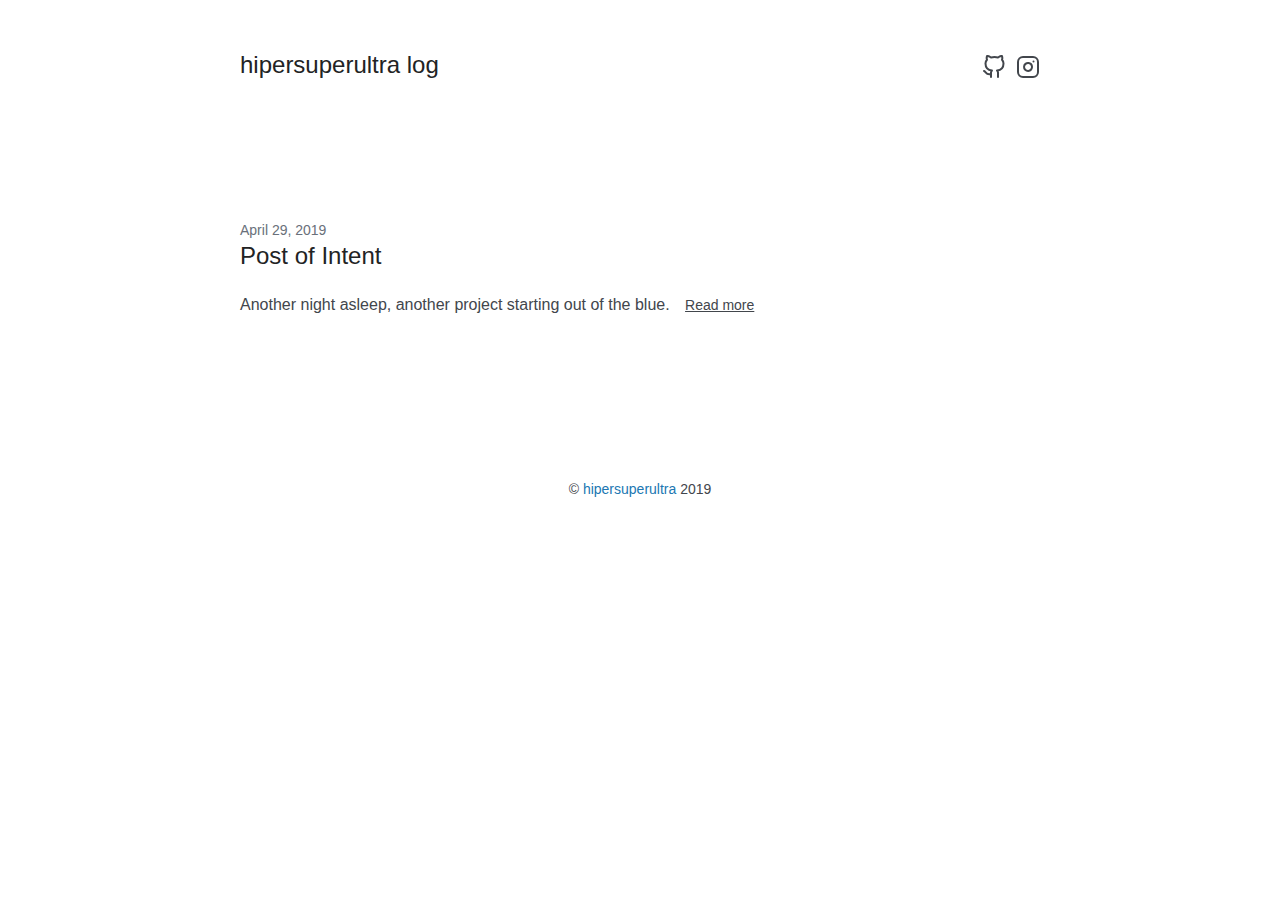
==== posts/index.html @ 833baec4 "commit of intent" ====
<!DOCTYPE html>
<html xmlns="http://www.w3.org/1999/xhtml"  lang="en-us">
<head>
<meta charset="UTF-8" />
<meta name="viewport" content="width=device-width, initial-scale=1"/>

<title>Posts | hipersuperultra log</title>



<link href="https://hipersuperultra.neocities.org/index.xml" rel="alternate" type="application/rss+xml" title="hipersuperultra log" />

<link rel="stylesheet" href="/css/style.css"/><link rel='stylesheet' href='https://hipersuperultra.neocities.org/css/custom.css'><link rel="manifest" href="/site.webmanifest">
<link rel="mask-icon" href="/safari-pinned-tab.svg" color="#5bbad5">
<meta name="msapplication-TileColor" content="#da532c">
<meta name="theme-color" content="#ffffff">
</head>
<body>
<section class="section">
  <div class="container">
    <nav class="nav">
      <div class="nav-left">
        <a class="nav-item" href="https://hipersuperultra.neocities.org">
          <h1 class="title is-4">hipersuperultra log</h1>
        </a>
      </div>
      <div class="nav-right">
        <nav class="nav-item level is-mobile"><a class="level-item" aria-label="github" href='https://github.com/hipersuperultra'
            target='_blank' rel='noopener'>
            <span class="icon">
              <i class><svg viewbox='0 0 24 24' stroke-linecap='round' stroke-linejoin='round' stroke-width='2' aria-hidden='true'>
    
    <path d="M9 19c-5 1.5-5-2.5-7-3m14 6v-3.87a3.37 3.37 0 0 0-.94-2.61c3.14-.35 6.44-1.54 6.44-7A5.44 5.44 0 0 0 20 4.77 5.07 5.07 0 0 0 19.91 1S18.73.65 16 2.48a13.38 13.38 0 0 0-7 0C6.27.65 5.09 1 5.09 1A5.07 5.07 0 0 0 5 4.77a5.44 5.44 0 0 0-1.5 3.78c0 5.42 3.3 6.61 6.44 7A3.37 3.37 0 0 0 9 18.13V22"/>
    
  </svg></i>
            </span>
          </a><a class="level-item" aria-label="instagram" href='https://instagram.com/hipersuperultra'
            target='_blank' rel='noopener'>
            <span class="icon">
              <i class><svg viewbox='0 0 24 24' stroke-linecap='round' stroke-linejoin='round' stroke-width='2' aria-hidden='true'>
    
    <rect x="2" y="2" width="20" height="20" rx="5" ry="5"/>
    <path d="M16 11.37A4 4 0 1 1 12.63 8 4 4 0 0 1 16 11.37z"/>
    <line x1="17.5" y1="6.5" x2="17.5" y2="6.5"/>
    
  </svg></i>
            </span>
          </a></nav>
      </div>
    </nav>

    <nav class="nav">
      

      
    </nav>

  </div>
</section>
<section class="section">
  <div class="container">
    
    
    <article>
      <div class="subtitle tags is-6 is-pulled-right">
        
      </div>
      <h2 class="subtitle is-6 date">April 29, 2019</h2>
      <h1 class="title"><a href="https://hipersuperultra.neocities.org/posts/post-of-intent/">Post of Intent</a></h1>
      <div class="content">
        Another night asleep, another project starting out of the blue.

        
        <a class="button is-link" href="https://hipersuperultra.neocities.org/posts/post-of-intent/" style="height:28px">
          Read more
        </a>
        
      </div>
    </article>
    
  </div>
</section>
<section class="section">
  <div class="container">
    <nav class="level is-mobile">
      <div class="level-left">
        <div class="level-item">
          
        </div>
      </div>
      <div class="level-right is-marginless">
        <div class="level-item">
          
        </div>
      </div>
    </nav>
  </div>
</section>

<section class="section">
  <div class="container has-text-centered">
    <p>&copy; <a href="https://hipersuperultra.neocities.org/">hipersuperultra</a> 2019</p>
    
  </div>
</section>



</body>
</html>
---- css/style.css ----
.card,
.highlight,
.highlight pre,
.textarea,
embed,
img,
object {
  max-width: 100%;
}

a,
hr {
  padding: 0;
}

a,
button,
input[type="button"],
input[type="file"],
input[type="submit"],
label {
  cursor: pointer;
}

a,
button,
input,
select,
textarea {
  margin: 0;
}

a,
input[type="checkbox"],
input[type="radio"] {
  vertical-align: baseline;
}

a:hover,
strong,
table th {
  color: #222324;
}

.container,
sub,
sup {
  position: relative;
}

.is-block,
article,
aside,
details,
figure,
footer,
header,
hgroup,
hr,
nav,
pre code,
section,
summary {
  display: block;
}

.button,
.delete,
.input,
.modal-close,
.progress,
.select select,
.textarea {
  -moz-appearance: none;
  -webkit-appearance: none;
}

.heading,
.menu-label {
  letter-spacing: 1px;
  text-transform: uppercase;
}

.hero,
.modal-card,
.tile.is-vertical {
  -webkit-box-orient: vertical;
  -webkit-box-direction: normal;
}

abbr,
address,
article,
aside,
audio,
b,
blockquote,
body,
body div,
caption,
cite,
code,
dd,
del,
details,
dfn,
dl,
dt,
em,
fieldset,
figure,
footer,
form,
h1,
h2,
h3,
h4,
h5,
h6,
header,
html,
i,
iframe,
img,
ins,
kbd,
label,
legend,
li,
mark,
menu,
nav,
object,
ol,
p,
pre,
q,
samp,
section,
small,
span,
strong,
sub,
summary,
sup,
table,
tbody,
td,
tfoot,
th,
thead,
time,
tr,
ul,
var,
video {
  margin: 0;
  padding: 0;
  border: 0;
  font-size: 100%;
  font-weight: 400;
  vertical-align: baseline;
  background: 0 0;
}

td,
td img {
  vertical-align: top;
}

pre,
pre code {
  background-color: #f5f7fa;
  color: #42464c;
}

*,
:after,
:before {
  box-sizing: inherit;
}

ul {
  list-style: none;
}

blockquote,
q {
  quotes: none;
}

blockquote:after,
blockquote:before,
q:after,
q:before {
  content: "";
  content: none;
}

.is-clearfix:after,
.notification:after,
.select:after {
  content: " ";
}

a {
  font-size: 100%;
  background: 0 0;
  color: #2077b2;
  text-decoration: none;
  -webkit-transition: none 86ms ease-out;
  transition: none 86ms ease-out;
}

del {
  text-decoration: line-through;
}

abbr[title],
dfn[title] {
  border-bottom: 1px dotted #000;
  cursor: help;
}

th {
  font-weight: 700;
  vertical-align: bottom;
}

body,
code,
td {
  font-weight: 400;
}

hr {
  height: 1px;
  border: 0;
  border-top: 1px solid #ccc;
  border-top-color: #d3d6db;
  margin: 40px 0;
}

input,
select {
  vertical-align: middle;
}

input,
select,
textarea {
  font: 99% sans-serif;
}

table {
  border-collapse: collapse;
  border-spacing: 0;
  font: 100%;
  width: 100%;
}

sub,
sup {
  font-size: 75%;
  line-height: 0;
}

sup {
  top: -0.5em;
}

sub {
  bottom: -0.25em;
}

code,
kbd,
pre,
samp {
  font-family: monospace, sans-serif;
}

button,
input[type="button"] {
  width: auto;
  overflow: visible;
}

@-webkit-keyframes spin-around {
  from {
    -webkit-transform: rotate(0);
    transform: rotate(0);
  }

  to {
    -webkit-transform: rotate(359deg);
    transform: rotate(359deg);
  }
}

@keyframes spin-around {
  from {
    -webkit-transform: rotate(0);
    transform: rotate(0);
  }

  to {
    -webkit-transform: rotate(359deg);
    transform: rotate(359deg);
  }
}

html {
  box-sizing: border-box;
  font-size: 14px;
  -moz-osx-font-smoothing: grayscale;
  -webkit-font-smoothing: antialiased;
  min-width: 300px;
  overflow-x: hidden;
  overflow-y: scroll;
  text-rendering: optimizeLegibility;
}

body,
button,
input,
select,
textarea {
  font-family: "游ゴシック", YuGothic, "ヒラギノ角ゴ Pro",
    "Hiragino Kaku Gothic Pro", "メイリオ", Meiryo, sans-serif;
}

code,
pre {
  -moz-osx-font-smoothing: auto;
  -webkit-font-smoothing: auto;
  font-family: "Source Code Pro", Monaco, Inconsolata, monospace;
  line-height: 1.25;
}

body {
  color: #42464c;
  font-size: 1rem;
  line-height: 1.428571428571429;
}

code {
  padding: 1px 2px 2px;
}

.button,
.input,
.textarea,
table td,
table th {
  vertical-align: top;
}

small {
  font-size: 11px;
}

span {
  font-style: inherit;
  font-weight: inherit;
}

.label,
strong {
  font-weight: 700;
}

pre {
  white-space: pre;
  word-wrap: normal;
}

.button,
.nav-left,
.table td.is-icon,
.table th.is-icon,
.tabs,
.tag {
  white-space: nowrap;
}

pre code {
  overflow-x: auto;
  padding: 16px 20px;
}

.box,
.button {
  background-color: #fff;
}

table td,
table th {
  text-align: left;
}

.has-text-centered {
  text-align: center;
}

.block:not(:last-child),
.box:not(:last-child),
.content:not(:last-child),
.highlight:not(:last-child),
.level:not(:last-child),
.message:not(:last-child),
.notification:not(:last-child),
.progress:not(:last-child),
.subtitle:not(:last-child),
.tabs:not(:last-child),
.title:not(:last-child) {
  margin-bottom: 20px;
}

@media screen and (min-width: 980px) {
  .container {
    margin: 0 auto;
    max-width: 960px;
  }

  .container.is-fluid {
    margin: 0 20px;
    max-width: none;
  }

  .is-block-desktop {
    display: block !important;
  }
}

@media screen and (max-width: 768px) {
  .is-block-mobile {
    display: block !important;
  }
}

@media screen and (min-width: 769px) {
  .is-block-tablet {
    display: block !important;
  }
}

@media screen and (min-width: 769px) and (max-width: 979px) {
  .is-block-tablet-only {
    display: block !important;
  }
}

@media screen and (max-width: 979px) {
  .is-block-touch {
    display: block !important;
  }
}

@media screen and (min-width: 980px) and (max-width: 1179px) {
  .is-block-desktop-only {
    display: block !important;
  }
}

@media screen and (min-width: 1180px) {
  .container {
    max-width: 1200px;
  }

  .is-block-widescreen {
    display: block !important;
  }
}

.is-flex {
  display: -webkit-box;
  display: -ms-flexbox;
  display: flex;
}

@media screen and (max-width: 768px) {
  .is-flex-mobile {
    display: -webkit-box !important;
    display: -ms-flexbox !important;
    display: flex !important;
  }
}

@media screen and (min-width: 769px) {
  .is-flex-tablet {
    display: -webkit-box !important;
    display: -ms-flexbox !important;
    display: flex !important;
  }
}

@media screen and (min-width: 769px) and (max-width: 979px) {
  .is-flex-tablet-only {
    display: -webkit-box !important;
    display: -ms-flexbox !important;
    display: flex !important;
  }
}

@media screen and (max-width: 979px) {
  .is-flex-touch {
    display: -webkit-box !important;
    display: -ms-flexbox !important;
    display: flex !important;
  }
}

@media screen and (min-width: 980px) {
  .is-flex-desktop {
    display: -webkit-box !important;
    display: -ms-flexbox !important;
    display: flex !important;
  }
}

@media screen and (min-width: 980px) and (max-width: 1179px) {
  .is-flex-desktop-only {
    display: -webkit-box !important;
    display: -ms-flexbox !important;
    display: flex !important;
  }
}

@media screen and (min-width: 1180px) {
  .is-flex-widescreen {
    display: -webkit-box !important;
    display: -ms-flexbox !important;
    display: flex !important;
  }
}

.is-inline {
  display: inline;
}

@media screen and (max-width: 768px) {
  .is-inline-mobile {
    display: inline !important;
  }
}

@media screen and (min-width: 769px) {
  .is-inline-tablet {
    display: inline !important;
  }
}

@media screen and (min-width: 769px) and (max-width: 979px) {
  .is-inline-tablet-only {
    display: inline !important;
  }
}

@media screen and (max-width: 979px) {
  .is-inline-touch {
    display: inline !important;
  }
}

@media screen and (min-width: 980px) {
  .is-inline-desktop {
    display: inline !important;
  }
}

@media screen and (min-width: 980px) and (max-width: 1179px) {
  .is-inline-desktop-only {
    display: inline !important;
  }
}

@media screen and (min-width: 1180px) {
  .is-inline-widescreen {
    display: inline !important;
  }
}

.is-inline-block {
  display: inline-block;
}

@media screen and (max-width: 768px) {
  .is-inline-block-mobile {
    display: inline-block !important;
  }
}

@media screen and (min-width: 769px) {
  .is-inline-block-tablet {
    display: inline-block !important;
  }
}

@media screen and (min-width: 769px) and (max-width: 979px) {
  .is-inline-block-tablet-only {
    display: inline-block !important;
  }
}

@media screen and (max-width: 979px) {
  .is-inline-block-touch {
    display: inline-block !important;
  }
}

@media screen and (min-width: 980px) {
  .is-inline-block-desktop {
    display: inline-block !important;
  }
}

@media screen and (min-width: 980px) and (max-width: 1179px) {
  .is-inline-block-desktop-only {
    display: inline-block !important;
  }
}

@media screen and (min-width: 1180px) {
  .is-inline-block-widescreen {
    display: inline-block !important;
  }
}

.is-inline-flex {
  display: -webkit-inline-box;
  display: -ms-inline-flexbox;
  display: inline-flex;
}

@media screen and (max-width: 768px) {
  .is-inline-flex-mobile {
    display: -webkit-inline-box !important;
    display: -ms-inline-flexbox !important;
    display: inline-flex !important;
  }
}

@media screen and (min-width: 769px) {
  .is-inline-flex-tablet {
    display: -webkit-inline-box !important;
    display: -ms-inline-flexbox !important;
    display: inline-flex !important;
  }
}

@media screen and (min-width: 769px) and (max-width: 979px) {
  .is-inline-flex-tablet-only {
    display: -webkit-inline-box !important;
    display: -ms-inline-flexbox !important;
    display: inline-flex !important;
  }
}

@media screen and (max-width: 979px) {
  .is-inline-flex-touch {
    display: -webkit-inline-box !important;
    display: -ms-inline-flexbox !important;
    display: inline-flex !important;
  }
}

@media screen and (min-width: 980px) {
  .is-inline-flex-desktop {
    display: -webkit-inline-box !important;
    display: -ms-inline-flexbox !important;
    display: inline-flex !important;
  }
}

@media screen and (min-width: 980px) and (max-width: 1179px) {
  .is-inline-flex-desktop-only {
    display: -webkit-inline-box !important;
    display: -ms-inline-flexbox !important;
    display: inline-flex !important;
  }
}

@media screen and (min-width: 1180px) {
  .is-inline-flex-widescreen {
    display: -webkit-inline-box !important;
    display: -ms-inline-flexbox !important;
    display: inline-flex !important;
  }
}

.is-clearfix:after {
  clear: both;
  display: table;
}

.is-pulled-left {
  float: left;
}

.is-pulled-right {
  float: right;
}

.is-clipped {
  overflow: hidden !important;
}

.is-overlay {
  bottom: 0;
  left: 0;
  position: absolute;
  right: 0;
  top: 0;
}

.has-text-left {
  text-align: left;
}

.has-text-right {
  text-align: right;
}

.is-hidden {
  display: none !important;
}

@media screen and (max-width: 768px) {
  .is-hidden-mobile {
    display: none !important;
  }
}

@media screen and (min-width: 769px) {
  .is-hidden-tablet {
    display: none !important;
  }
}

@media screen and (min-width: 769px) and (max-width: 979px) {
  .is-hidden-tablet-only {
    display: none !important;
  }
}

@media screen and (max-width: 979px) {
  .is-hidden-touch {
    display: none !important;
  }
}

@media screen and (min-width: 980px) {
  .is-hidden-desktop {
    display: none !important;
  }
}

@media screen and (min-width: 980px) and (max-width: 1179px) {
  .is-hidden-desktop-only {
    display: none !important;
  }
}

@media screen and (min-width: 1180px) {
  .is-hidden-widescreen {
    display: none !important;
  }
}

.is-disabled {
  pointer-events: none;
}

.is-marginless {
  margin: 0 !important;
}

.box {
  border-radius: 5px;
  box-shadow: 0 2px 3px rgba(17, 17, 17, 0.1), 0 0 0 1px rgba(17, 17, 17, 0.1);
  display: block;
  padding: 20px;
}

a.box:focus,
a.box:hover {
  box-shadow: 0 2px 3px rgba(17, 17, 17, 0.1), 0 0 0 1px #2077b2;
}

a.box:active {
  box-shadow: inset 0 1px 2px rgba(17, 17, 17, 0.2), 0 0 0 1px #2077b2;
}

.button {
  -webkit-box-align: center;
  -ms-flex-align: center;
  align-items: center;
  border: 1px solid #d3d6db;
  border-radius: 3px;
  color: #222324;
  display: -webkit-inline-box;
  display: -ms-inline-flexbox;
  display: inline-flex;
  font-size: 14px;
  height: 32px;
  line-height: 24px;
  position: relative;
  -webkit-box-pack: center;
  -ms-flex-pack: center;
  justify-content: center;
  padding-left: 10px;
  padding-right: 10px;
  text-align: center;
}

.button:hover {
  border-color: #aeb1b5;
}

.button.is-active,
.button:active,
.button:focus {
  border-color: #2077b2;
  outline: 0;
}

.button.is-disabled,
.button[disabled] {
  background-color: #f5f7fa;
  border-color: #d3d6db;
  cursor: not-allowed;
  pointer-events: none;
  opacity: 0.5;
}

.button.is-white,
.button.is-white:active {
  border-color: transparent;
}

.button.is-disabled::-moz-placeholder,
.button[disabled]::-moz-placeholder {
  color: rgba(34, 35, 36, 0.3);
}

.button.is-disabled::-webkit-input-placeholder,
.button[disabled]::-webkit-input-placeholder {
  color: rgba(34, 35, 36, 0.3);
}

.button.is-disabled:-moz-placeholder,
.button[disabled]:-moz-placeholder {
  color: rgba(34, 35, 36, 0.3);
}

.button.is-disabled:-ms-input-placeholder,
.button[disabled]:-ms-input-placeholder {
  color: rgba(34, 35, 36, 0.3);
}

.button strong {
  color: inherit;
}

.button small {
  display: block;
  font-size: 11px;
  line-height: 1;
  margin-top: 5px;
}

.button .icon:first-child,
.button .tag:first-child {
  margin-left: -2px;
  margin-right: 4px;
}

.button .icon:last-child,
.button .tag:last-child {
  margin-left: 4px;
  margin-right: -2px;
}

.button.is-active,
.button:focus,
.button:hover {
  color: #222324;
}

.button:active {
  box-shadow: inset 0 1px 2px rgba(17, 17, 17, 0.2);
}

.button.is-white {
  background-color: #fff;
  color: #111;
}

.button.is-white.is-active,
.button.is-white:focus,
.button.is-white:hover {
  background-color: #e6e6e6;
  border-color: transparent;
  color: #111;
}

.button.is-white.is-inverted {
  background-color: #111;
  color: #fff;
}

.button.is-white.is-inverted:hover {
  background-color: #040404;
}

.button.is-white.is-loading:after {
  border-color: transparent transparent #111 #111 !important;
}

.button.is-white.is-outlined {
  background-color: transparent;
  border-color: #fff;
  color: #fff;
}

.button.is-white.is-outlined:focus,
.button.is-white.is-outlined:hover {
  background-color: #fff;
  border-color: #fff;
  color: #111;
}

.button.is-black,
.button.is-black:active {
  border-color: transparent;
}

.button.is-black {
  background-color: #111;
  color: #fff;
}

.button.is-black.is-active,
.button.is-black:focus,
.button.is-black:hover {
  background-color: #000;
  border-color: transparent;
  color: #fff;
}

.button.is-black.is-inverted {
  background-color: #fff;
  color: #111;
}

.button.is-black.is-inverted:hover {
  background-color: #f2f2f2;
}

.button.is-black.is-loading:after {
  border-color: transparent transparent #fff #fff !important;
}

.button.is-black.is-outlined {
  background-color: transparent;
  border-color: #111;
  color: #111;
}

.button.is-black.is-outlined:focus,
.button.is-black.is-outlined:hover {
  background-color: #111;
  border-color: #111;
  color: #fff;
}

.button.is-light,
.button.is-light:active {
  border-color: transparent;
}

.button.is-light {
  background-color: #f5f7fa;
  color: #42464c;
}

.button.is-light.is-active,
.button.is-light:focus,
.button.is-light:hover {
  background-color: #d3dce9;
  border-color: transparent;
  color: #42464c;
}

.button.is-light.is-inverted {
  background-color: #42464c;
  color: #f5f7fa;
}

.button.is-light.is-inverted:hover {
  background-color: #36393e;
}

.button.is-light.is-loading:after {
  border-color: transparent transparent #42464c #42464c !important;
}

.button.is-light.is-outlined {
  background-color: transparent;
  border-color: #f5f7fa;
  color: #f5f7fa;
}

.button.is-light.is-outlined:focus,
.button.is-light.is-outlined:hover {
  background-color: #f5f7fa;
  border-color: #f5f7fa;
  color: #42464c;
}

.button.is-dark,
.button.is-dark:active {
  border-color: transparent;
}

.button.is-dark {
  background-color: #42464c;
  color: #f5f7fa;
}

.button.is-dark.is-active,
.button.is-dark:focus,
.button.is-dark:hover {
  background-color: #2a2d31;
  border-color: transparent;
  color: #f5f7fa;
}

.button.is-dark.is-inverted {
  background-color: #f5f7fa;
  color: #42464c;
}

.button.is-dark.is-inverted:hover {
  background-color: #e4e9f2;
}

.button.is-dark.is-loading:after {
  border-color: transparent transparent #f5f7fa #f5f7fa !important;
}

.button.is-dark.is-outlined {
  background-color: transparent;
  border-color: #42464c;
  color: #42464c;
}

.button.is-dark.is-outlined:focus,
.button.is-dark.is-outlined:hover {
  background-color: #42464c;
  border-color: #42464c;
  color: #f5f7fa;
}

.button.is-primary,
.button.is-primary:active {
  border-color: transparent;
}

.button.is-primary {
  background-color: #2077b2;
  color: #fff;
}

.button.is-primary.is-active,
.button.is-primary:focus,
.button.is-primary:hover {
  background-color: #185a87;
  border-color: transparent;
  color: #fff;
}

.button.is-primary.is-inverted {
  background-color: #fff;
  color: #2077b2;
}

.button.is-primary.is-inverted:hover {
  background-color: #f2f2f2;
}

.button.is-primary.is-loading:after {
  border-color: transparent transparent #fff #fff !important;
}

.button.is-primary.is-outlined {
  background-color: transparent;
  border-color: #2077b2;
  color: #2077b2;
}

.button.is-primary.is-outlined:focus,
.button.is-primary.is-outlined:hover {
  background-color: #2077b2;
  border-color: #2077b2;
  color: #fff;
}

.button.is-info,
.button.is-info:active {
  border-color: transparent;
}

.button.is-info {
  background-color: #2077b2;
  color: #fff;
}

.button.is-info.is-active,
.button.is-info:focus,
.button.is-info:hover {
  background-color: #185a87;
  border-color: transparent;
  color: #fff;
}

.button.is-info.is-inverted {
  background-color: #fff;
  color: #2077b2;
}

.button.is-info.is-inverted:hover {
  background-color: #f2f2f2;
}

.button.is-info.is-loading:after {
  border-color: transparent transparent #fff #fff !important;
}

.button.is-info.is-outlined {
  background-color: transparent;
  border-color: #2077b2;
  color: #2077b2;
}

.button.is-info.is-outlined:focus,
.button.is-info.is-outlined:hover {
  background-color: #2077b2;
  border-color: #2077b2;
  color: #fff;
}

.button.is-success,
.button.is-success:active {
  border-color: transparent;
}

.button.is-success {
  background-color: #97cd76;
  color: #fff;
}

.button.is-success.is-active,
.button.is-success:focus,
.button.is-success:hover {
  background-color: #7bbf51;
  border-color: transparent;
  color: #fff;
}

.button.is-success.is-inverted {
  background-color: #fff;
  color: #97cd76;
}

.button.is-success.is-inverted:hover {
  background-color: #f2f2f2;
}

.button.is-success.is-loading:after {
  border-color: transparent transparent #fff #fff !important;
}

.button.is-success.is-outlined {
  background-color: transparent;
  border-color: #97cd76;
  color: #97cd76;
}

.button.is-success.is-outlined:focus,
.button.is-success.is-outlined:hover {
  background-color: #97cd76;
  border-color: #97cd76;
  color: #fff;
}

.button.is-warning,
.button.is-warning:active {
  border-color: transparent;
}

.button.is-warning {
  background-color: #fce473;
  color: rgba(17, 17, 17, 0.5);
}

.button.is-warning.is-active,
.button.is-warning:focus,
.button.is-warning:hover {
  background-color: #fbda41;
  border-color: transparent;
  color: rgba(17, 17, 17, 0.5);
}

.button.is-warning.is-inverted {
  background-color: rgba(17, 17, 17, 0.5);
  color: #fce473;
}

.button.is-warning.is-inverted:hover {
  background-color: rgba(4, 4, 4, 0.5);
}

.button.is-warning.is-loading:after {
  border-color: transparent transparent rgba(17, 17, 17, 0.5) rgba(17, 17, 17, 0.5) !important;
}

.button.is-warning.is-outlined {
  background-color: transparent;
  border-color: #fce473;
  color: #fce473;
}

.button.is-warning.is-outlined:focus,
.button.is-warning.is-outlined:hover {
  background-color: #fce473;
  border-color: #fce473;
  color: rgba(17, 17, 17, 0.5);
}

.button.is-danger,
.button.is-danger:active {
  border-color: transparent;
}

.button.is-danger {
  background-color: #ed6c63;
  color: #fff;
}

.button.is-danger.is-active,
.button.is-danger:focus,
.button.is-danger:hover {
  background-color: #e84135;
  border-color: transparent;
  color: #fff;
}

.button.is-danger.is-inverted {
  background-color: #fff;
  color: #ed6c63;
}

.button.is-danger.is-inverted:hover {
  background-color: #f2f2f2;
}

.button.is-danger.is-loading:after {
  border-color: transparent transparent #fff #fff !important;
}

.button.is-danger.is-outlined {
  background-color: transparent;
  border-color: #ed6c63;
  color: #ed6c63;
}

.button.is-danger.is-outlined:focus,
.button.is-danger.is-outlined:hover {
  background-color: #ed6c63;
  border-color: #ed6c63;
  color: #fff;
}

.button.is-link {
  background-color: transparent;
  border-color: transparent;
  color: #42464c;
  text-decoration: underline;
}

.button.is-link:focus,
.button.is-link:hover {
  background-color: #d3d6db;
  color: #222324;
}

.button.is-small {
  border-radius: 2px;
  font-size: 11px;
  height: 24px;
  line-height: 16px;
  padding-left: 6px;
  padding-right: 6px;
}

.button.is-medium {
  font-size: 18px;
  height: 40px;
  padding-left: 14px;
  padding-right: 14px;
}

.button.is-large {
  font-size: 22px;
  height: 48px;
  padding-left: 20px;
  padding-right: 20px;
}

.button.is-fullwidth {
  display: -webkit-box;
  display: -ms-flexbox;
  display: flex;
  width: 100%;
}

.button.is-loading {
  color: transparent !important;
  pointer-events: none;
}

.button.is-loading:after {
  left: 50%;
  margin-left: -8px;
  margin-top: -8px;
  top: 50%;
  position: absolute !important;
}

.content a:not(.button) {
  border-bottom: 1px solid #d3d6db;
}

.content a:not(.button):visited {
  color: #847bb9;
}

.content a:not(.button):hover {
  border-bottom-color: #2077b2;
}

.content li+li {
  margin-top: 0.25em;
}

.content ol,
.content ul {
  margin-left: 2em;
  margin-right: 2em;
  margin-top: 1em;
}

.content p {
  text-align: justify;
}

.content blockquote:not(:last-child),
.content ol:not(:last-child),
.content p:not(:last-child),
.content ul:not(:last-child) {
  margin-bottom: 1em;
}

.content h1,
.content h2,
.content h3,
.content h4,
.content h5,
.content h6 {
  color: #b52323;
  font-weight: 300;
  margin-bottom: 20px;
}

.content blockquote {
  background-color: #f5f7fa;
  border-left: 5px solid #d3d6db;
  padding: 1.5em;
}

.content ol {
  list-style: decimal;
}

.content ul {
  list-style: disc;
}

.content ul ul {
  list-style-type: circle;
  margin-top: 0.5em;
}

.content ul ul ul,
.related ul {
  list-style-type: square;
}

.content.is-medium {
  font-size: 18px;
}

.content.is-medium code {
  font-size: 14px;
}

.content.is-large {
  font-size: 24px;
}

.content.is-large code {
  font-size: 18px;
}

.input,
.textarea {
  -webkit-box-align: center;
  -ms-flex-align: center;
  align-items: center;
  background-color: #fff;
  border: 1px solid #d3d6db;
  border-radius: 3px;
  color: #222324;
  display: -webkit-inline-box;
  display: -ms-inline-flexbox;
  display: inline-flex;
  font-size: 14px;
  height: 32px;
  -webkit-box-pack: start;
  -ms-flex-pack: start;
  justify-content: flex-start;
  line-height: 24px;
  padding-left: 8px;
  padding-right: 8px;
  position: relative;
  box-shadow: inset 0 1px 2px rgba(17, 17, 17, 0.1);
  max-width: 100%;
  width: 100%;
}

.input:hover,
.textarea:hover {
  border-color: #aeb1b5;
}

.input.is-active,
.input:active,
.input:focus,
.is-active.textarea,
.textarea:active,
.textarea:focus {
  border-color: #2077b2;
  outline: 0;
}

.input.is-disabled,
.input[disabled],
.is-disabled.textarea,
[disabled].textarea {
  background-color: #f5f7fa;
  border-color: #d3d6db;
  cursor: not-allowed;
  pointer-events: none;
}

.checkbox input,
.radio input,
.select select {
  cursor: pointer;
}

.input.is-disabled::-moz-placeholder,
.input[disabled]::-moz-placeholder,
.is-disabled.textarea::-moz-placeholder,
[disabled].textarea::-moz-placeholder {
  color: rgba(34, 35, 36, 0.3);
}

.input.is-disabled::-webkit-input-placeholder,
.input[disabled]::-webkit-input-placeholder,
.is-disabled.textarea::-webkit-input-placeholder,
[disabled].textarea::-webkit-input-placeholder {
  color: rgba(34, 35, 36, 0.3);
}

.input.is-disabled:-moz-placeholder,
.input[disabled]:-moz-placeholder,
.is-disabled.textarea:-moz-placeholder,
[disabled].textarea:-moz-placeholder {
  color: rgba(34, 35, 36, 0.3);
}

.input.is-disabled:-ms-input-placeholder,
.input[disabled]:-ms-input-placeholder,
.is-disabled.textarea:-ms-input-placeholder,
[disabled].textarea:-ms-input-placeholder {
  color: rgba(34, 35, 36, 0.3);
}

.input.is-white,
.is-white.textarea {
  border-color: #fff;
}

.input.is-black,
.is-black.textarea {
  border-color: #111;
}

.input.is-light,
.is-light.textarea {
  border-color: #f5f7fa;
}

.input.is-dark,
.is-dark.textarea {
  border-color: #42464c;
}

.input.is-info,
.input.is-primary,
.is-info.textarea,
.is-primary.textarea {
  border-color: #2077b2;
}

.input.is-success,
.is-success.textarea {
  border-color: #97cd76;
}

.input.is-warning,
.is-warning.textarea {
  border-color: #fce473;
}

.input.is-danger,
.is-danger.textarea {
  border-color: #ed6c63;
}

.input[type="search"],
[type="search"].textarea {
  border-radius: 290486px;
}

.input.is-small,
.is-small.textarea {
  border-radius: 2px;
  font-size: 11px;
  height: 24px;
  line-height: 16px;
  padding-left: 6px;
  padding-right: 6px;
}

.input.is-medium,
.is-medium.textarea {
  font-size: 18px;
  height: 40px;
  line-height: 32px;
  padding-left: 10px;
  padding-right: 10px;
}

.input.is-large,
.is-large.textarea {
  font-size: 24px;
  height: 48px;
  line-height: 40px;
  padding-left: 12px;
  padding-right: 12px;
}

.input.is-fullwidth,
.is-fullwidth.textarea {
  display: block;
  width: 100%;
}

.input.is-inline,
.is-inline.textarea {
  display: inline;
}

.textarea {
  display: block;
  line-height: 1.2;
  max-height: 600px;
  min-height: 120px;
  min-width: 100%;
  padding: 10px;
  resize: vertical;
}

.checkbox,
.radio,
.select {
  display: inline-block;
  position: relative;
  vertical-align: top;
}

.checkbox,
.radio {
  cursor: pointer;
  line-height: 16px;
}

.checkbox:hover,
.radio:hover {
  color: #222324;
}

.is-disabled.checkbox,
.is-disabled.radio {
  color: #aeb1b5;
  pointer-events: none;
}

.is-disabled.checkbox input,
.is-disabled.radio input {
  pointer-events: none;
}

.radio+.radio {
  margin-left: 10px;
}

.select {
  height: 32px;
}

.select select {
  -webkit-box-align: center;
  -ms-flex-align: center;
  align-items: center;
  background-color: #fff;
  border: 1px solid #d3d6db;
  border-radius: 3px;
  color: #222324;
  font-size: 14px;
  height: 32px;
  -webkit-box-pack: start;
  -ms-flex-pack: start;
  justify-content: flex-start;
  line-height: 24px;
  padding-left: 8px;
  position: relative;
  display: block;
  outline: 0;
  padding-right: 36px;
}

.select select.is-active,
.select select:active,
.select select:focus {
  border-color: #2077b2;
  outline: 0;
}

.select select.is-disabled,
.select select[disabled] {
  background-color: #f5f7fa;
  border-color: #d3d6db;
  cursor: not-allowed;
  pointer-events: none;
}

.select select.is-disabled::-moz-placeholder,
.select select[disabled]::-moz-placeholder {
  color: rgba(34, 35, 36, 0.3);
}

.select select.is-disabled::-webkit-input-placeholder,
.select select[disabled]::-webkit-input-placeholder {
  color: rgba(34, 35, 36, 0.3);
}

.select select.is-disabled:-moz-placeholder,
.select select[disabled]:-moz-placeholder {
  color: rgba(34, 35, 36, 0.3);
}

.select select.is-disabled:-ms-input-placeholder,
.select select[disabled]:-ms-input-placeholder {
  color: rgba(34, 35, 36, 0.3);
}

.select select.is-white {
  border-color: #fff;
}

.select select.is-black {
  border-color: #111;
}

.select select.is-light {
  border-color: #f5f7fa;
}

.select select.is-dark {
  border-color: #42464c;
}

.select select.is-info,
.select select.is-primary {
  border-color: #2077b2;
}

.select select.is-success {
  border-color: #97cd76;
}

.select select.is-warning {
  border-color: #fce473;
}

.select select.is-danger {
  border-color: #ed6c63;
}

.select select:hover {
  border-color: #aeb1b5;
}

.select select::ms-expand {
  display: none;
}

.help,
.label,
.select:after {
  display: block;
}

.select.is-fullwidth,
.select.is-fullwidth select {
  width: 100%;
}

.select:after {
  border: 1px solid #2077b2;
  border-right: 0;
  border-top: 0;
  height: 7px;
  pointer-events: none;
  position: absolute;
  -webkit-transform: rotate(-45deg);
  transform: rotate(-45deg);
  width: 7px;
  margin-top: -6px;
  right: 16px;
  top: 50%;
}

.select:hover:after {
  border-color: #222324;
}

.select.is-small {
  height: 24px;
}

.select.is-small select {
  border-radius: 2px;
  font-size: 11px;
  height: 24px;
  line-height: 16px;
  padding-left: 6px;
  padding-right: 28px;
}

.select.is-medium {
  height: 40px;
}

.select.is-medium select {
  font-size: 18px;
  height: 40px;
  line-height: 32px;
  padding-left: 10px;
  padding-right: 44px;
}

.select.is-large {
  height: 48px;
}

.select.is-large select {
  font-size: 24px;
  height: 48px;
  line-height: 40px;
  padding-left: 12px;
  padding-right: 52px;
}

.label {
  color: #222324;
}

.label:not(:last-child) {
  margin-bottom: 5px;
}

.help {
  font-size: 11px;
  margin-top: 5px;
}

.help.is-white {
  color: #fff;
}

.help.is-black {
  color: #111;
}

.help.is-light {
  color: #f5f7fa;
}

.help.is-dark {
  color: #42464c;
}

.help.is-info,
.help.is-primary {
  color: #2077b2;
}

.help.is-success {
  color: #97cd76;
}

.help.is-warning {
  color: #fce473;
}

.help.is-danger {
  color: #ed6c63;
}

@media screen and (max-width: 768px) {
  .control-label {
    margin-bottom: 5px;
  }
}

@media screen and (min-width: 769px) {
  .control-label {
    -webkit-box-flex: 1;
    -ms-flex-positive: 1;
    flex-grow: 1;
    margin-right: 20px;
    padding-top: 7px;
    text-align: right;
  }
}

.control {
  position: relative;
  text-align: left;
}

.control:not(:last-child) {
  margin-bottom: 10px;
}

.control.has-addons {
  display: -webkit-box;
  display: -ms-flexbox;
  display: flex;
  -webkit-box-pack: start;
  -ms-flex-pack: start;
  justify-content: flex-start;
}

.control.has-addons .button,
.control.has-addons .input,
.control.has-addons .select,
.control.has-addons .textarea {
  border-radius: 0;
  margin-right: -1px;
  width: auto;
}

.control.has-addons .button:hover,
.control.has-addons .input:hover,
.control.has-addons .select:hover,
.control.has-addons .textarea:hover {
  z-index: 2;
}

.control.has-addons .button:active,
.control.has-addons .button:focus,
.control.has-addons .input:active,
.control.has-addons .input:focus,
.control.has-addons .select:active,
.control.has-addons .select:focus,
.control.has-addons .textarea:active,
.control.has-addons .textarea:focus {
  z-index: 3;
}

.control.has-addons .button:first-child,
.control.has-addons .button:first-child select,
.control.has-addons .input:first-child,
.control.has-addons .input:first-child select,
.control.has-addons .select:first-child,
.control.has-addons .select:first-child select,
.control.has-addons .textarea:first-child,
.control.has-addons .textarea:first-child select {
  border-radius: 3px 0 0 3px;
}

.control.has-addons .button:last-child,
.control.has-addons .button:last-child select,
.control.has-addons .input:last-child,
.control.has-addons .input:last-child select,
.control.has-addons .select:last-child,
.control.has-addons .select:last-child select,
.control.has-addons .textarea:last-child,
.control.has-addons .textarea:last-child select {
  border-radius: 0 3px 3px 0;
}

.control.has-addons .button.is-expanded,
.control.has-addons .input.is-expanded,
.control.has-addons .is-expanded.textarea,
.control.has-addons .select.is-expanded {
  -webkit-box-flex: 1;
  -ms-flex-positive: 1;
  flex-grow: 1;
}

.control.has-addons.has-addons-centered {
  -webkit-box-pack: center;
  -ms-flex-pack: center;
  justify-content: center;
}

.control.has-addons.has-addons-right {
  -webkit-box-pack: end;
  -ms-flex-pack: end;
  justify-content: flex-end;
}

.control.has-addons.has-addons-fullwidth .button,
.control.has-addons.has-addons-fullwidth .input,
.control.has-addons.has-addons-fullwidth .select,
.control.has-addons.has-addons-fullwidth .textarea {
  -webkit-box-flex: 1;
  -ms-flex-positive: 1;
  flex-grow: 1;
}

.control.has-icon:not(.has-icon-right) .input,
.control.has-icon:not(.has-icon-right) .textarea {
  padding-left: 32px;
}

.control.has-icon:not(.has-icon-right) .input.is-small,
.control.has-icon:not(.has-icon-right) .is-small.textarea {
  padding-left: 24px;
}

.control.has-icon:not(.has-icon-right) .input.is-medium,
.control.has-icon:not(.has-icon-right) .is-medium.textarea {
  padding-left: 40px;
}

.control.has-icon:not(.has-icon-right) .input.is-large,
.control.has-icon:not(.has-icon-right) .is-large.textarea {
  padding-left: 48px;
}

.control.has-icon.has-icon-right .input,
.control.has-icon.has-icon-right .textarea {
  padding-right: 32px;
}

.control.has-icon.has-icon-right .input.is-small,
.control.has-icon.has-icon-right .is-small.textarea {
  padding-right: 24px;
}

.control.has-icon.has-icon-right .input.is-medium,
.control.has-icon.has-icon-right .is-medium.textarea {
  padding-right: 40px;
}

.control.has-icon.has-icon-right .input.is-large,
.control.has-icon.has-icon-right .is-large.textarea {
  padding-right: 48px;
}

.control.is-grouped {
  display: -webkit-box;
  display: -ms-flexbox;
  display: flex;
  -webkit-box-pack: start;
  -ms-flex-pack: start;
  justify-content: flex-start;
}

.control.is-grouped>.control:not(:last-child) {
  margin-bottom: 0;
  margin-right: 10px;
}

.control.is-grouped>.control.is-expanded {
  -webkit-box-flex: 1;
  -ms-flex-positive: 1;
  flex-grow: 1;
}

.control.is-grouped.is-grouped-centered {
  -webkit-box-pack: center;
  -ms-flex-pack: center;
  justify-content: center;
}

.control.is-grouped.is-grouped-right {
  -webkit-box-pack: end;
  -ms-flex-pack: end;
  justify-content: flex-end;
}

@media screen and (min-width: 769px) {
  .control.is-horizontal {
    display: -webkit-box;
    display: -ms-flexbox;
    display: flex;
  }

  .control.is-horizontal>.control {
    display: -webkit-box;
    display: -ms-flexbox;
    display: flex;
    -webkit-box-flex: 5;
    -ms-flex-positive: 5;
    flex-grow: 5;
  }
}

.control.is-loading:after {
  position: absolute !important;
  right: 8px;
  top: 8px;
}

.image {
  display: block;
  position: relative;
}

.image img {
  display: block;
  height: auto;
  width: 100%;
}

.image.is-16by9 img,
.image.is-1by1 img,
.image.is-2by1 img,
.image.is-3by2 img,
.image.is-4by3 img,
.image.is-square img {
  bottom: 0;
  left: 0;
  position: absolute;
  right: 0;
  top: 0;
  height: 100%;
  width: 100%;
}

.image.is-1by1,
.image.is-square {
  padding-top: 100%;
}

.image.is-4by3 {
  padding-top: 75%;
}

.image.is-3by2 {
  padding-top: 66.6666%;
}

.image.is-16by9 {
  padding-top: 56.25%;
}

.image.is-2by1 {
  padding-top: 50%;
}

.image.is-16x16 {
  height: 16px;
  width: 16px;
}

.image.is-24x24 {
  height: 24px;
  width: 24px;
}

.image.is-32x32 {
  height: 32px;
  width: 32px;
}

.image.is-48x48 {
  height: 48px;
  width: 48px;
}

.image.is-64x64 {
  height: 64px;
  width: 64px;
}

.image.is-96x96 {
  height: 96px;
  width: 96px;
}

.image.is-128x128 {
  height: 128px;
  width: 128px;
}

.notification {
  background-color: #f5f7fa;
  border-radius: 3px;
  padding: 16px 20px;
  position: relative;
}

.notification:after {
  clear: both;
  display: table;
}

.notification .delete,
.notification .modal-close {
  border-radius: 0 3px;
  float: right;
  margin: -16px -20px 0 20px;
}

.notification .subtitle,
.notification .title {
  color: inherit;
}

.notification.is-white {
  background-color: #fff;
  color: #111;
}

.notification.is-black {
  background-color: #111;
  color: #fff;
}

.notification.is-light {
  background-color: #f5f7fa;
  color: #42464c;
}

.notification.is-dark {
  background-color: #42464c;
  color: #f5f7fa;
}

.notification.is-info,
.notification.is-primary {
  background-color: #2077b2;
  color: #fff;
}

.notification.is-success {
  background-color: #97cd76;
  color: #fff;
}

.notification.is-warning {
  background-color: #fce473;
  color: rgba(17, 17, 17, 0.5);
}

.notification.is-danger {
  background-color: #ed6c63;
  color: #fff;
}

.progress {
  border: none;
  border-radius: 290486px;
  display: block;
  height: 12px;
  overflow: hidden;
  padding: 0;
  width: 100%;
}

.progress::-webkit-progress-bar {
  background-color: #d3d6db;
}

.progress::-webkit-progress-value {
  background-color: #42464c;
}

.progress::-moz-progress-bar {
  background-color: #42464c;
}

.progress.is-white::-webkit-progress-value {
  background-color: #fff;
}

.progress.is-white::-moz-progress-bar {
  background-color: #fff;
}

.progress.is-black::-webkit-progress-value {
  background-color: #111;
}

.progress.is-black::-moz-progress-bar {
  background-color: #111;
}

.progress.is-light::-webkit-progress-value {
  background-color: #f5f7fa;
}

.progress.is-light::-moz-progress-bar {
  background-color: #f5f7fa;
}

.progress.is-dark::-webkit-progress-value {
  background-color: #42464c;
}

.progress.is-dark::-moz-progress-bar {
  background-color: #42464c;
}

.progress.is-primary::-webkit-progress-value {
  background-color: #2077b2;
}

.progress.is-primary::-moz-progress-bar {
  background-color: #2077b2;
}

.progress.is-info::-webkit-progress-value {
  background-color: #2077b2;
}

.progress.is-info::-moz-progress-bar {
  background-color: #2077b2;
}

.progress.is-success::-webkit-progress-value {
  background-color: #97cd76;
}

.progress.is-success::-moz-progress-bar {
  background-color: #97cd76;
}

.progress.is-warning::-webkit-progress-value {
  background-color: #fce473;
}

.progress.is-warning::-moz-progress-bar {
  background-color: #fce473;
}

.progress.is-danger::-webkit-progress-value {
  background-color: #ed6c63;
}

.progress.is-danger::-moz-progress-bar {
  background-color: #ed6c63;
}

.progress.is-small {
  height: 8px;
}

.progress.is-medium {
  height: 16px;
}

.progress.is-large {
  height: 20px;
}

.table {
  background-color: #fff;
  color: #222324;
  margin-bottom: 20px;
  width: 100%;
}

.table td,
.table th {
  border: 1px solid #d3d6db;
  border-width: 0 0 1px;
  padding: 8px 10px;
  vertical-align: top;
}

.table td.is-icon,
.table th.is-icon {
  padding: 5px;
  display: inline-block;
  font-size: 21px;
  height: 24px;
  line-height: 24px;
  text-align: center;
  vertical-align: top;
  width: 24px;
}

.table td.is-icon.is-link,
.table th.is-icon.is-link {
  padding: 0;
}

.table td.is-icon.is-link>a,
.table th.is-icon.is-link>a {
  padding: 5px;
}

.table td.is-link,
.table th.is-link {
  padding: 0;
}

.table td.is-link>a,
.table th.is-link>a {
  display: block;
  padding: 8px 10px;
}

.table td.is-link>a:hover,
.table th.is-link>a:hover {
  background-color: #2077b2;
  color: #fff;
}

.table td.is-narrow,
.table th.is-narrow {
  white-space: nowrap;
  width: 1%;
}

.table th {
  color: #222324;
  text-align: left;
}

.table tr:hover {
  background-color: #f5f7fa;
  color: #222324;
}

.table thead td,
.table thead th {
  border-width: 0 0 2px;
  color: #aeb1b5;
}

.table tbody tr:last-child td,
.table tbody tr:last-child th {
  border-bottom-width: 0;
}

.table tfoot td,
.table tfoot th {
  border-width: 2px 0 0;
  color: #aeb1b5;
}

.table.is-bordered td,
.table.is-bordered th {
  border-width: 1px;
}

.table.is-bordered tr:last-child td,
.table.is-bordered tr:last-child th {
  border-bottom-width: 1px;
}

.table.is-narrow td,
.table.is-narrow th {
  padding: 5px 10px;
}

.table.is-narrow td.is-icon,
.table.is-narrow th.is-icon {
  padding: 2px;
}

.table.is-narrow td.is-icon.is-link,
.table.is-narrow th.is-icon.is-link {
  padding: 0;
}

.table.is-narrow td.is-icon.is-link>a,
.table.is-narrow th.is-icon.is-link>a {
  padding: 2px;
}

.table.is-narrow td.is-link,
.table.is-narrow th.is-link {
  padding: 0;
}

.table.is-narrow td.is-link>a,
.table.is-narrow th.is-link>a {
  padding: 5px 10px;
}

.table.is-striped tbody tr:hover {
  background-color: #eef2f7;
}

.table.is-striped tbody tr:nth-child(2n) {
  background-color: #f5f7fa;
}

.table.is-striped tbody tr:nth-child(2n):hover {
  background-color: #eef2f7;
}

.subtitle,
.title {
  font-weight: 300;
  word-break: break-word;
}

.subtitle em,
.subtitle span,
.title em,
.title span {
  font-weight: 300;
}

.subtitle a:hover,
.title a:hover {
  border-bottom: 1px solid;
}

.subtitle strong,
.title strong {
  font-weight: 500;
}

.subtitle .tag,
.title .tag {
  vertical-align: bottom;
}

.delete,
.modal-close,
.subtitle code {
  display: inline-block;
  vertical-align: top;
}

.title {
  color: #222324;
}

.title code {
  display: inline-block;
  font-size: 28px;
}

.title strong {
  color: inherit;
}

.title+.highlight,
.title+.subtitle {
  margin-top: -10px;
}

.title.is-1 {
  font-size: 48px;
}

.title.is-1 code,
.title.is-2 {
  font-size: 40px;
}

.title.is-2 code,
.title.is-3 {
  font-size: 28px;
}

.title.is-3 code,
.title.is-4 {
  font-size: 24px;
}

.title.is-4 code,
.title.is-5 {
  font-size: 18px;
}

.title.is-5 code,
.title.is-6,
.title.is-6 code {
  font-size: 14px;
}

.title.is-normal {
  font-weight: 400;
}

.title.is-normal strong {
  font-weight: 700;
}

@media screen and (min-width: 769px) {
  .title+.subtitle {
    margin-top: -15px;
  }
}

.subtitle {
  font-size: 18px;
  line-height: 1.125;
}

.subtitle code {
  border-radius: 3px;
  font-size: 14px;
  padding: 2px 3px;
}

.subtitle strong {
  color: #222324;
}

.subtitle+.title {
  margin-top: -20px;
}

.subtitle.is-1 {
  font-size: 48px;
}

.subtitle.is-1 code,
.subtitle.is-2 {
  font-size: 40px;
}

.subtitle.is-2 code,
.subtitle.is-3 {
  font-size: 28px;
}

.subtitle.is-3 code,
.subtitle.is-4 {
  font-size: 24px;
}

.subtitle.is-4 code,
.subtitle.is-5 {
  font-size: 18px;
}

.subtitle.is-5 code,
.subtitle.is-6,
.subtitle.is-6 code {
  font-size: 14px;
}

.subtitle.tags,
.subtitle.date {
  line-height: 1.5em;
}

.subtitle.is-normal {
  font-weight: 400;
}

.subtitle.is-normal strong {
  font-weight: 700;
}

.delete,
.modal-close {
  background-color: rgba(17, 17, 17, 0.2);
  border: none;
  border-radius: 290486px;
  cursor: pointer;
  height: 24px;
  position: relative;
  width: 24px;
}

.delete:after,
.delete:before,
.modal-close:after,
.modal-close:before {
  background-color: #fff;
  content: "";
  display: block;
  height: 2px;
  left: 50%;
  margin-left: -25%;
  margin-top: -1px;
  position: absolute;
  top: 50%;
  width: 50%;
}

.icon,
.icon.is-large,
.icon.is-medium,
.icon.is-small {
  display: inline-block;
  vertical-align: top;
  text-align: center;
}

.delete:before,
.modal-close:before {
  -webkit-transform: rotate(45deg);
  transform: rotate(45deg);
}

.delete:after,
.modal-close:after {
  -webkit-transform: rotate(-45deg);
  transform: rotate(-45deg);
}

.delete:hover,
.modal-close:hover {
  background-color: rgba(17, 17, 17, 0.5);
}

.delete.is-small,
.is-small.modal-close,
.tag:not(.is-large) .delete,
.tag:not(.is-large) .modal-close {
  height: 16px;
  width: 16px;
}

.delete.is-medium,
.is-medium.modal-close {
  height: 32px;
  width: 32px;
}

.delete.is-large,
.is-large.modal-close {
  height: 40px;
  width: 40px;
}

.icon {
  height: 24px;
  width: 24px;
  font-size: inherit;
  line-height: inherit;
}

.icon.is-small {
  font-size: 14px;
  height: 16px;
  line-height: 16px;
  width: 16px;
}

.icon.is-medium {
  font-size: 28px;
  height: 32px;
  line-height: 32px;
  width: 32px;
}

.icon.is-large {
  font-size: 42px;
  height: 48px;
  line-height: 48px;
  width: 48px;
}

.hamburger,
.nav-toggle {
  cursor: pointer;
  display: block;
  height: 50px;
  position: relative;
  width: 50px;
}

.hamburger span,
.nav-toggle span {
  background-color: #42464c;
  display: block;
  height: 1px;
  left: 50%;
  margin-left: -7px;
  position: absolute;
  top: 50%;
  -webkit-transition: none 86ms ease-out;
  transition: none 86ms ease-out;
  -webkit-transition-property: background, left, opacity, -webkit-transform;
  transition-property: background, left, opacity, -webkit-transform;
  transition-property: background, left, opacity, transform;
  transition-property: background, left, opacity, transform, -webkit-transform;
  width: 15px;
}

.card,
.card-image {
  position: relative;
}

.hamburger span:nth-child(1),
.nav-toggle span:nth-child(1) {
  margin-top: -6px;
}

.hamburger span:nth-child(2),
.nav-toggle span:nth-child(2) {
  margin-top: -1px;
}

.hamburger span:nth-child(3),
.nav-toggle span:nth-child(3) {
  margin-top: 4px;
}

.hamburger:hover,
.nav-toggle:hover {
  background-color: #f5f7fa;
}

.hamburger.is-active span,
.is-active.nav-toggle span {
  background-color: #2077b2;
}

.hamburger.is-active span:nth-child(1),
.is-active.nav-toggle span:nth-child(1) {
  margin-left: -5px;
  -webkit-transform: rotate(45deg);
  transform: rotate(45deg);
  -webkit-transform-origin: left top;
  transform-origin: left top;
}

.hamburger.is-active span:nth-child(2),
.is-active.nav-toggle span:nth-child(2) {
  opacity: 0;
}

.hamburger.is-active span:nth-child(3),
.is-active.nav-toggle span:nth-child(3) {
  margin-left: -5px;
  -webkit-transform: rotate(-45deg);
  transform: rotate(-45deg);
  -webkit-transform-origin: left bottom;
  transform-origin: left bottom;
}

.heading {
  display: block;
  font-size: 11px;
  margin-bottom: 5px;
}

.highlight {
  font-size: 12px;
  font-weight: 400;
  overflow: hidden;
  padding: 0;
}

.highlight pre {
  overflow: auto;
}

.button.is-loading:after,
.control.is-loading:after,
.loader {
  -webkit-animation: spin-around 0.5s infinite linear;
  animation: spin-around 0.5s infinite linear;
  border: 2px solid #d3d6db;
  border-radius: 290486px;
  border-right-color: transparent;
  border-top-color: transparent;
  content: "";
  display: block;
  height: 16px;
  position: relative;
  width: 16px;
}

.number,
.tag {
  background-color: #f5f7fa;
  border-radius: 290486px;
  vertical-align: top;
}

.number {
  display: inline-block;
  font-size: 18px;
}

.tag {
  -webkit-box-align: center;
  -ms-flex-align: center;
  align-items: center;
  color: #42464c;
  display: -webkit-inline-box;
  display: -ms-inline-flexbox;
  display: inline-flex;
  font-size: 12px;
  height: 24px;
  -webkit-box-pack: center;
  -ms-flex-pack: center;
  justify-content: center;
  line-height: 16px;
  padding-left: 10px;
  padding-right: 10px;
}

.tag .delete,
.tag .modal-close {
  margin-left: 4px;
  margin-right: -6px;
}

.tag.is-white {
  background-color: #fff;
  color: #111;
}

.tag.is-black {
  background-color: #111;
  color: #fff;
}

.tag.is-light {
  background-color: #f5f7fa;
  color: #42464c;
}

.tag.is-dark {
  background-color: #42464c;
  color: #f5f7fa;
}

.tag.is-info,
.tag.is-primary {
  background-color: #2077b2;
  color: #fff;
}

.tag.is-success {
  background-color: #97cd76;
  color: #fff;
}

.tag.is-warning {
  background-color: #fce473;
  color: rgba(17, 17, 17, 0.5);
}

.tag.is-danger {
  background-color: #ed6c63;
  color: #fff;
}

.tag.is-small {
  font-size: 11px;
  height: 20px;
  padding-left: 8px;
  padding-right: 8px;
}

.tag.is-medium {
  font-size: 14px;
  height: 32px;
  padding-left: 14px;
  padding-right: 14px;
}

.media-number,
.tag.is-large {
  font-size: 18px;
  line-height: 24px;
}

.tag.is-large {
  height: 40px;
  padding-left: 18px;
  padding-right: 18px;
}

.tag.is-large .delete,
.tag.is-large .modal-close {
  margin-left: 4px;
  margin-right: -8px;
}

.button,
.delete,
.is-unselectable,
.modal-close,
.tabs,
.unselectable {
  -webkit-touch-callout: none;
  -webkit-user-select: none;
  -moz-user-select: none;
  -ms-user-select: none;
  user-select: none;
}

.card-header {
  -webkit-box-align: stretch;
  -ms-flex-align: stretch;
  align-items: stretch;
  box-shadow: 0 1px 2px rgba(17, 17, 17, 0.1);
  display: flex;
  min-height: 40px;
}

.card-header-title {
  -webkit-box-align: start;
  -ms-flex-align: start;
  align-items: flex-start;
  color: #222324;
  display: flex;
  -webkit-box-flex: 1;
  -ms-flex-positive: 1;
  flex-grow: 1;
  font-weight: 700;
  padding: 10px;
}

.card-header-icon {
  -webkit-box-align: center;
  -ms-flex-align: center;
  align-items: center;
  cursor: pointer;
  display: -webkit-box;
  display: -ms-flexbox;
  display: flex;
  -webkit-box-pack: center;
  -ms-flex-pack: center;
  justify-content: center;
  width: 40px;
}

.card-image {
  display: block;
}

.card-content {
  padding: 20px;
}

.card-content .title+.subtitle {
  margin-top: -20px;
}

.card-footer {
  border-top: 1px solid #d3d6db;
  -webkit-box-align: stretch;
  -ms-flex-align: stretch;
  align-items: stretch;
  display: flex;
}

.media .media,
.media+.media {
  border-top: 1px solid rgba(211, 214, 219, 0.5);
}

.card-footer-item {
  -webkit-box-align: center;
  -ms-flex-align: center;
  align-items: center;
  display: flex;
  -webkit-box-flex: 1;
  -ms-flex-positive: 1;
  flex-grow: 1;
  -webkit-box-pack: center;
  -ms-flex-pack: center;
  justify-content: center;
  padding: 10px;
}

.card-footer-item:not(:last-child) {
  border-right: 1px solid #d3d6db;
}

.card {
  background-color: #fff;
  box-shadow: 0 2px 3px rgba(17, 17, 17, 0.1), 0 0 0 1px rgba(17, 17, 17, 0.1);
  color: #42464c;
  width: 300px;
}

.card .media:not(:last-child) {
  margin-bottom: 10px;
}

.card.is-fullwidth {
  width: 100%;
}

.card.is-rounded {
  border-radius: 5px;
}

.column {
  -ms-flex-preferred-size: 0;
  flex-basis: 0;
  -webkit-box-flex: 1;
  -ms-flex-positive: 1;
  flex-grow: 1;
  -ms-flex-negative: 1;
  flex-shrink: 1;
  padding: 10px;
}

.columns.is-mobile>.column.is-narrow {
  -webkit-box-flex: 0;
  -ms-flex: none;
  flex: none;
}

.columns.is-mobile>.column.is-full {
  -webkit-box-flex: 0;
  -ms-flex: none;
  flex: none;
  width: 100%;
}

.columns.is-mobile>.column.is-three-quarters {
  -webkit-box-flex: 0;
  -ms-flex: none;
  flex: none;
  width: 75%;
}

.columns.is-mobile>.column.is-two-thirds {
  -webkit-box-flex: 0;
  -ms-flex: none;
  flex: none;
  width: 66.6666%;
}

.columns.is-mobile>.column.is-half {
  -webkit-box-flex: 0;
  -ms-flex: none;
  flex: none;
  width: 50%;
}

.columns.is-mobile>.column.is-one-third {
  -webkit-box-flex: 0;
  -ms-flex: none;
  flex: none;
  width: 33.3333%;
}

.columns.is-mobile>.column.is-one-quarter {
  -webkit-box-flex: 0;
  -ms-flex: none;
  flex: none;
  width: 25%;
}

.columns.is-mobile>.column.is-offset-three-quarters {
  margin-left: 75%;
}

.columns.is-mobile>.column.is-offset-two-thirds {
  margin-left: 66.6666%;
}

.columns.is-mobile>.column.is-offset-half {
  margin-left: 50%;
}

.columns.is-mobile>.column.is-offset-one-third {
  margin-left: 33.3333%;
}

.columns.is-mobile>.column.is-offset-one-quarter {
  margin-left: 25%;
}

.columns.is-mobile>.column.is-1 {
  -webkit-box-flex: 0;
  -ms-flex: none;
  flex: none;
  width: 8.33333%;
}

.columns.is-mobile>.column.is-offset-1 {
  margin-left: 8.33333%;
}

.columns.is-mobile>.column.is-2 {
  -webkit-box-flex: 0;
  -ms-flex: none;
  flex: none;
  width: 16.66667%;
}

.columns.is-mobile>.column.is-offset-2 {
  margin-left: 16.66667%;
}

.columns.is-mobile>.column.is-3 {
  -webkit-box-flex: 0;
  -ms-flex: none;
  flex: none;
  width: 25%;
}

.columns.is-mobile>.column.is-offset-3 {
  margin-left: 25%;
}

.columns.is-mobile>.column.is-4 {
  -webkit-box-flex: 0;
  -ms-flex: none;
  flex: none;
  width: 33.33333%;
}

.columns.is-mobile>.column.is-offset-4 {
  margin-left: 33.33333%;
}

.columns.is-mobile>.column.is-5 {
  -webkit-box-flex: 0;
  -ms-flex: none;
  flex: none;
  width: 41.66667%;
}

.columns.is-mobile>.column.is-offset-5 {
  margin-left: 41.66667%;
}

.columns.is-mobile>.column.is-6 {
  -webkit-box-flex: 0;
  -ms-flex: none;
  flex: none;
  width: 50%;
}

.columns.is-mobile>.column.is-offset-6 {
  margin-left: 50%;
}

.columns.is-mobile>.column.is-7 {
  -webkit-box-flex: 0;
  -ms-flex: none;
  flex: none;
  width: 58.33333%;
}

.columns.is-mobile>.column.is-offset-7 {
  margin-left: 58.33333%;
}

.columns.is-mobile>.column.is-8 {
  -webkit-box-flex: 0;
  -ms-flex: none;
  flex: none;
  width: 66.66667%;
}

.columns.is-mobile>.column.is-offset-8 {
  margin-left: 66.66667%;
}

.columns.is-mobile>.column.is-9 {
  -webkit-box-flex: 0;
  -ms-flex: none;
  flex: none;
  width: 75%;
}

.columns.is-mobile>.column.is-offset-9 {
  margin-left: 75%;
}

.columns.is-mobile>.column.is-10 {
  -webkit-box-flex: 0;
  -ms-flex: none;
  flex: none;
  width: 83.33333%;
}

.columns.is-mobile>.column.is-offset-10 {
  margin-left: 83.33333%;
}

.columns.is-mobile>.column.is-11 {
  -webkit-box-flex: 0;
  -ms-flex: none;
  flex: none;
  width: 91.66667%;
}

.columns.is-mobile>.column.is-offset-11 {
  margin-left: 91.66667%;
}

.columns.is-mobile>.column.is-12 {
  -webkit-box-flex: 0;
  -ms-flex: none;
  flex: none;
  width: 100%;
}

.columns.is-mobile>.column.is-offset-12 {
  margin-left: 100%;
}

@media screen and (max-width: 768px) {
  .column.is-narrow-mobile {
    -webkit-box-flex: 0;
    -ms-flex: none;
    flex: none;
  }

  .column.is-full-mobile {
    -webkit-box-flex: 0;
    -ms-flex: none;
    flex: none;
    width: 100%;
  }

  .column.is-three-quarters-mobile {
    -webkit-box-flex: 0;
    -ms-flex: none;
    flex: none;
    width: 75%;
  }

  .column.is-two-thirds-mobile {
    -webkit-box-flex: 0;
    -ms-flex: none;
    flex: none;
    width: 66.6666%;
  }

  .column.is-half-mobile {
    -webkit-box-flex: 0;
    -ms-flex: none;
    flex: none;
    width: 50%;
  }

  .column.is-one-third-mobile {
    -webkit-box-flex: 0;
    -ms-flex: none;
    flex: none;
    width: 33.3333%;
  }

  .column.is-one-quarter-mobile {
    -webkit-box-flex: 0;
    -ms-flex: none;
    flex: none;
    width: 25%;
  }

  .column.is-offset-three-quarters-mobile {
    margin-left: 75%;
  }

  .column.is-offset-two-thirds-mobile {
    margin-left: 66.6666%;
  }

  .column.is-offset-half-mobile {
    margin-left: 50%;
  }

  .column.is-offset-one-third-mobile {
    margin-left: 33.3333%;
  }

  .column.is-offset-one-quarter-mobile {
    margin-left: 25%;
  }

  .column.is-1-mobile {
    -webkit-box-flex: 0;
    -ms-flex: none;
    flex: none;
    width: 8.33333%;
  }

  .column.is-offset-1-mobile {
    margin-left: 8.33333%;
  }

  .column.is-2-mobile {
    -webkit-box-flex: 0;
    -ms-flex: none;
    flex: none;
    width: 16.66667%;
  }

  .column.is-offset-2-mobile {
    margin-left: 16.66667%;
  }

  .column.is-3-mobile {
    -webkit-box-flex: 0;
    -ms-flex: none;
    flex: none;
    width: 25%;
  }

  .column.is-offset-3-mobile {
    margin-left: 25%;
  }

  .column.is-4-mobile {
    -webkit-box-flex: 0;
    -ms-flex: none;
    flex: none;
    width: 33.33333%;
  }

  .column.is-offset-4-mobile {
    margin-left: 33.33333%;
  }

  .column.is-5-mobile {
    -webkit-box-flex: 0;
    -ms-flex: none;
    flex: none;
    width: 41.66667%;
  }

  .column.is-offset-5-mobile {
    margin-left: 41.66667%;
  }

  .column.is-6-mobile {
    -webkit-box-flex: 0;
    -ms-flex: none;
    flex: none;
    width: 50%;
  }

  .column.is-offset-6-mobile {
    margin-left: 50%;
  }

  .column.is-7-mobile {
    -webkit-box-flex: 0;
    -ms-flex: none;
    flex: none;
    width: 58.33333%;
  }

  .column.is-offset-7-mobile {
    margin-left: 58.33333%;
  }

  .column.is-8-mobile {
    -webkit-box-flex: 0;
    -ms-flex: none;
    flex: none;
    width: 66.66667%;
  }

  .column.is-offset-8-mobile {
    margin-left: 66.66667%;
  }

  .column.is-9-mobile {
    -webkit-box-flex: 0;
    -ms-flex: none;
    flex: none;
    width: 75%;
  }

  .column.is-offset-9-mobile {
    margin-left: 75%;
  }

  .column.is-10-mobile {
    -webkit-box-flex: 0;
    -ms-flex: none;
    flex: none;
    width: 83.33333%;
  }

  .column.is-offset-10-mobile {
    margin-left: 83.33333%;
  }

  .column.is-11-mobile {
    -webkit-box-flex: 0;
    -ms-flex: none;
    flex: none;
    width: 91.66667%;
  }

  .column.is-offset-11-mobile {
    margin-left: 91.66667%;
  }

  .column.is-12-mobile {
    -webkit-box-flex: 0;
    -ms-flex: none;
    flex: none;
    width: 100%;
  }

  .column.is-offset-12-mobile {
    margin-left: 100%;
  }
}

@media screen and (min-width: 769px) {

  .column.is-narrow,
  .column.is-narrow-tablet {
    -webkit-box-flex: 0;
    -ms-flex: none;
    flex: none;
  }

  .column.is-full,
  .column.is-full-tablet {
    -webkit-box-flex: 0;
    -ms-flex: none;
    flex: none;
    width: 100%;
  }

  .column.is-three-quarters,
  .column.is-three-quarters-tablet {
    -webkit-box-flex: 0;
    -ms-flex: none;
    flex: none;
    width: 75%;
  }

  .column.is-two-thirds,
  .column.is-two-thirds-tablet {
    -webkit-box-flex: 0;
    -ms-flex: none;
    flex: none;
    width: 66.6666%;
  }

  .column.is-half,
  .column.is-half-tablet {
    -webkit-box-flex: 0;
    -ms-flex: none;
    flex: none;
    width: 50%;
  }

  .column.is-one-third,
  .column.is-one-third-tablet {
    -webkit-box-flex: 0;
    -ms-flex: none;
    flex: none;
    width: 33.3333%;
  }

  .column.is-one-quarter,
  .column.is-one-quarter-tablet {
    -webkit-box-flex: 0;
    -ms-flex: none;
    flex: none;
    width: 25%;
  }

  .column.is-offset-three-quarters,
  .column.is-offset-three-quarters-tablet {
    margin-left: 75%;
  }

  .column.is-offset-two-thirds,
  .column.is-offset-two-thirds-tablet {
    margin-left: 66.6666%;
  }

  .column.is-offset-half,
  .column.is-offset-half-tablet {
    margin-left: 50%;
  }

  .column.is-offset-one-third,
  .column.is-offset-one-third-tablet {
    margin-left: 33.3333%;
  }

  .column.is-offset-one-quarter,
  .column.is-offset-one-quarter-tablet {
    margin-left: 25%;
  }

  .column.is-1,
  .column.is-1-tablet {
    -webkit-box-flex: 0;
    -ms-flex: none;
    flex: none;
    width: 8.33333%;
  }

  .column.is-offset-1,
  .column.is-offset-1-tablet {
    margin-left: 8.33333%;
  }

  .column.is-2,
  .column.is-2-tablet {
    -webkit-box-flex: 0;
    -ms-flex: none;
    flex: none;
    width: 16.66667%;
  }

  .column.is-offset-2,
  .column.is-offset-2-tablet {
    margin-left: 16.66667%;
  }

  .column.is-3,
  .column.is-3-tablet {
    -webkit-box-flex: 0;
    -ms-flex: none;
    flex: none;
    width: 25%;
  }

  .column.is-offset-3,
  .column.is-offset-3-tablet {
    margin-left: 25%;
  }

  .column.is-4,
  .column.is-4-tablet {
    -webkit-box-flex: 0;
    -ms-flex: none;
    flex: none;
    width: 33.33333%;
  }

  .column.is-offset-4,
  .column.is-offset-4-tablet {
    margin-left: 33.33333%;
  }

  .column.is-5,
  .column.is-5-tablet {
    -webkit-box-flex: 0;
    -ms-flex: none;
    flex: none;
    width: 41.66667%;
  }

  .column.is-offset-5,
  .column.is-offset-5-tablet {
    margin-left: 41.66667%;
  }

  .column.is-6,
  .column.is-6-tablet {
    -webkit-box-flex: 0;
    -ms-flex: none;
    flex: none;
    width: 50%;
  }

  .column.is-offset-6,
  .column.is-offset-6-tablet {
    margin-left: 50%;
  }

  .column.is-7,
  .column.is-7-tablet {
    -webkit-box-flex: 0;
    -ms-flex: none;
    flex: none;
    width: 58.33333%;
  }

  .column.is-offset-7,
  .column.is-offset-7-tablet {
    margin-left: 58.33333%;
  }

  .column.is-8,
  .column.is-8-tablet {
    -webkit-box-flex: 0;
    -ms-flex: none;
    flex: none;
    width: 66.66667%;
  }

  .column.is-offset-8,
  .column.is-offset-8-tablet {
    margin-left: 66.66667%;
  }

  .column.is-9,
  .column.is-9-tablet {
    -webkit-box-flex: 0;
    -ms-flex: none;
    flex: none;
    width: 75%;
  }

  .column.is-offset-9,
  .column.is-offset-9-tablet {
    margin-left: 75%;
  }

  .column.is-10,
  .column.is-10-tablet {
    -webkit-box-flex: 0;
    -ms-flex: none;
    flex: none;
    width: 83.33333%;
  }

  .column.is-offset-10,
  .column.is-offset-10-tablet {
    margin-left: 83.33333%;
  }

  .column.is-11,
  .column.is-11-tablet {
    -webkit-box-flex: 0;
    -ms-flex: none;
    flex: none;
    width: 91.66667%;
  }

  .column.is-offset-11,
  .column.is-offset-11-tablet {
    margin-left: 91.66667%;
  }

  .column.is-12,
  .column.is-12-tablet {
    -webkit-box-flex: 0;
    -ms-flex: none;
    flex: none;
    width: 100%;
  }

  .column.is-offset-12,
  .column.is-offset-12-tablet {
    margin-left: 100%;
  }
}

@media screen and (min-width: 980px) {
  .column.is-narrow-desktop {
    -webkit-box-flex: 0;
    -ms-flex: none;
    flex: none;
  }

  .column.is-full-desktop {
    -webkit-box-flex: 0;
    -ms-flex: none;
    flex: none;
    width: 100%;
  }

  .column.is-three-quarters-desktop {
    -webkit-box-flex: 0;
    -ms-flex: none;
    flex: none;
    width: 75%;
  }

  .column.is-two-thirds-desktop {
    -webkit-box-flex: 0;
    -ms-flex: none;
    flex: none;
    width: 66.6666%;
  }

  .column.is-half-desktop {
    -webkit-box-flex: 0;
    -ms-flex: none;
    flex: none;
    width: 50%;
  }

  .column.is-one-third-desktop {
    -webkit-box-flex: 0;
    -ms-flex: none;
    flex: none;
    width: 33.3333%;
  }

  .column.is-one-quarter-desktop {
    -webkit-box-flex: 0;
    -ms-flex: none;
    flex: none;
    width: 25%;
  }

  .column.is-offset-three-quarters-desktop {
    margin-left: 75%;
  }

  .column.is-offset-two-thirds-desktop {
    margin-left: 66.6666%;
  }

  .column.is-offset-half-desktop {
    margin-left: 50%;
  }

  .column.is-offset-one-third-desktop {
    margin-left: 33.3333%;
  }

  .column.is-offset-one-quarter-desktop {
    margin-left: 25%;
  }

  .column.is-1-desktop {
    -webkit-box-flex: 0;
    -ms-flex: none;
    flex: none;
    width: 8.33333%;
  }

  .column.is-offset-1-desktop {
    margin-left: 8.33333%;
  }

  .column.is-2-desktop {
    -webkit-box-flex: 0;
    -ms-flex: none;
    flex: none;
    width: 16.66667%;
  }

  .column.is-offset-2-desktop {
    margin-left: 16.66667%;
  }

  .column.is-3-desktop {
    -webkit-box-flex: 0;
    -ms-flex: none;
    flex: none;
    width: 25%;
  }

  .column.is-offset-3-desktop {
    margin-left: 25%;
  }

  .column.is-4-desktop {
    -webkit-box-flex: 0;
    -ms-flex: none;
    flex: none;
    width: 33.33333%;
  }

  .column.is-offset-4-desktop {
    margin-left: 33.33333%;
  }

  .column.is-5-desktop {
    -webkit-box-flex: 0;
    -ms-flex: none;
    flex: none;
    width: 41.66667%;
  }

  .column.is-offset-5-desktop {
    margin-left: 41.66667%;
  }

  .column.is-6-desktop {
    -webkit-box-flex: 0;
    -ms-flex: none;
    flex: none;
    width: 50%;
  }

  .column.is-offset-6-desktop {
    margin-left: 50%;
  }

  .column.is-7-desktop {
    -webkit-box-flex: 0;
    -ms-flex: none;
    flex: none;
    width: 58.33333%;
  }

  .column.is-offset-7-desktop {
    margin-left: 58.33333%;
  }

  .column.is-8-desktop {
    -webkit-box-flex: 0;
    -ms-flex: none;
    flex: none;
    width: 66.66667%;
  }

  .column.is-offset-8-desktop {
    margin-left: 66.66667%;
  }

  .column.is-9-desktop {
    -webkit-box-flex: 0;
    -ms-flex: none;
    flex: none;
    width: 75%;
  }

  .column.is-offset-9-desktop {
    margin-left: 75%;
  }

  .column.is-10-desktop {
    -webkit-box-flex: 0;
    -ms-flex: none;
    flex: none;
    width: 83.33333%;
  }

  .column.is-offset-10-desktop {
    margin-left: 83.33333%;
  }

  .column.is-11-desktop {
    -webkit-box-flex: 0;
    -ms-flex: none;
    flex: none;
    width: 91.66667%;
  }

  .column.is-offset-11-desktop {
    margin-left: 91.66667%;
  }

  .column.is-12-desktop {
    -webkit-box-flex: 0;
    -ms-flex: none;
    flex: none;
    width: 100%;
  }

  .column.is-offset-12-desktop {
    margin-left: 100%;
  }
}

@media screen and (min-width: 1180px) {
  .column.is-narrow-widescreen {
    -webkit-box-flex: 0;
    -ms-flex: none;
    flex: none;
  }

  .column.is-full-widescreen {
    -webkit-box-flex: 0;
    -ms-flex: none;
    flex: none;
    width: 100%;
  }

  .column.is-three-quarters-widescreen {
    -webkit-box-flex: 0;
    -ms-flex: none;
    flex: none;
    width: 75%;
  }

  .column.is-two-thirds-widescreen {
    -webkit-box-flex: 0;
    -ms-flex: none;
    flex: none;
    width: 66.6666%;
  }

  .column.is-half-widescreen {
    -webkit-box-flex: 0;
    -ms-flex: none;
    flex: none;
    width: 50%;
  }

  .column.is-one-third-widescreen {
    -webkit-box-flex: 0;
    -ms-flex: none;
    flex: none;
    width: 33.3333%;
  }

  .column.is-one-quarter-widescreen {
    -webkit-box-flex: 0;
    -ms-flex: none;
    flex: none;
    width: 25%;
  }

  .column.is-offset-three-quarters-widescreen {
    margin-left: 75%;
  }

  .column.is-offset-two-thirds-widescreen {
    margin-left: 66.6666%;
  }

  .column.is-offset-half-widescreen {
    margin-left: 50%;
  }

  .column.is-offset-one-third-widescreen {
    margin-left: 33.3333%;
  }

  .column.is-offset-one-quarter-widescreen {
    margin-left: 25%;
  }

  .column.is-1-widescreen {
    -webkit-box-flex: 0;
    -ms-flex: none;
    flex: none;
    width: 8.33333%;
  }

  .column.is-offset-1-widescreen {
    margin-left: 8.33333%;
  }

  .column.is-2-widescreen {
    -webkit-box-flex: 0;
    -ms-flex: none;
    flex: none;
    width: 16.66667%;
  }

  .column.is-offset-2-widescreen {
    margin-left: 16.66667%;
  }

  .column.is-3-widescreen {
    -webkit-box-flex: 0;
    -ms-flex: none;
    flex: none;
    width: 25%;
  }

  .column.is-offset-3-widescreen {
    margin-left: 25%;
  }

  .column.is-4-widescreen {
    -webkit-box-flex: 0;
    -ms-flex: none;
    flex: none;
    width: 33.33333%;
  }

  .column.is-offset-4-widescreen {
    margin-left: 33.33333%;
  }

  .column.is-5-widescreen {
    -webkit-box-flex: 0;
    -ms-flex: none;
    flex: none;
    width: 41.66667%;
  }

  .column.is-offset-5-widescreen {
    margin-left: 41.66667%;
  }

  .column.is-6-widescreen {
    -webkit-box-flex: 0;
    -ms-flex: none;
    flex: none;
    width: 50%;
  }

  .column.is-offset-6-widescreen {
    margin-left: 50%;
  }

  .column.is-7-widescreen {
    -webkit-box-flex: 0;
    -ms-flex: none;
    flex: none;
    width: 58.33333%;
  }

  .column.is-offset-7-widescreen {
    margin-left: 58.33333%;
  }

  .column.is-8-widescreen {
    -webkit-box-flex: 0;
    -ms-flex: none;
    flex: none;
    width: 66.66667%;
  }

  .column.is-offset-8-widescreen {
    margin-left: 66.66667%;
  }

  .column.is-9-widescreen {
    -webkit-box-flex: 0;
    -ms-flex: none;
    flex: none;
    width: 75%;
  }

  .column.is-offset-9-widescreen {
    margin-left: 75%;
  }

  .column.is-10-widescreen {
    -webkit-box-flex: 0;
    -ms-flex: none;
    flex: none;
    width: 83.33333%;
  }

  .column.is-offset-10-widescreen {
    margin-left: 83.33333%;
  }

  .column.is-11-widescreen {
    -webkit-box-flex: 0;
    -ms-flex: none;
    flex: none;
    width: 91.66667%;
  }

  .column.is-offset-11-widescreen {
    margin-left: 91.66667%;
  }

  .column.is-12-widescreen {
    -webkit-box-flex: 0;
    -ms-flex: none;
    flex: none;
    width: 100%;
  }

  .column.is-offset-12-widescreen {
    margin-left: 100%;
  }
}

.columns {
  margin-left: -10px;
  margin-right: -10px;
  margin-top: -10px;
}

.columns:last-child {
  margin-bottom: -10px;
}

.columns:not(:last-child) {
  margin-bottom: 10px;
}

.columns.is-centered {
  -webkit-box-pack: center;
  -ms-flex-pack: center;
  justify-content: center;
}

.columns.is-gapless {
  margin-left: 0;
  margin-right: 0;
  margin-top: 0;
}

.columns.is-gapless:last-child {
  margin-bottom: 0;
}

.columns.is-gapless:not(:last-child) {
  margin-bottom: 20px;
}

.columns.is-gapless>.column {
  margin: 0;
  padding: 0;
}

@media screen and (min-width: 769px) {
  .columns.is-grid {
    -ms-flex-wrap: wrap;
    flex-wrap: wrap;
  }

  .columns.is-grid>.column {
    max-width: 33.3333%;
    padding: 10px;
    width: 33.3333%;
  }

  .columns.is-grid>.column+.column {
    margin-left: 0;
  }
}

.columns.is-mobile {
  display: -webkit-box;
  display: -ms-flexbox;
  display: flex;
}

.columns.is-multiline {
  -ms-flex-wrap: wrap;
  flex-wrap: wrap;
}

.columns.is-vcentered {
  -webkit-box-align: center;
  -ms-flex-align: center;
  -ms-grid-row-align: center;
  align-items: center;
}

.nav-left,
.tile {
  -webkit-box-align: stretch;
}

@media screen and (min-width: 769px) {
  .columns:not(.is-desktop) {
    display: -webkit-box;
    display: -ms-flexbox;
    display: flex;
  }
}

@media screen and (min-width: 980px) {
  .columns.is-desktop {
    display: -webkit-box;
    display: -ms-flexbox;
    display: flex;
  }
}

.tile {
  -ms-flex-align: stretch;
  -ms-grid-row-align: stretch;
  align-items: stretch;
  -ms-flex-preferred-size: auto;
  flex-basis: auto;
  -webkit-box-flex: 1;
  -ms-flex-positive: 1;
  flex-grow: 1;
  -ms-flex-negative: 1;
  flex-shrink: 1;
  min-height: -webkit-min-content;
  min-height: -moz-min-content;
  min-height: min-content;
}

.level,
.modal {
  -ms-grid-row-align: center;
}

.tile.is-ancestor {
  margin-left: -10px;
  margin-right: -10px;
  margin-top: -10px;
}

.tile.is-ancestor:last-child {
  margin-bottom: -10px;
}

.tile.is-ancestor:not(:last-child) {
  margin-bottom: 10px;
}

.tile.is-child {
  margin: 0 !important;
}

.level-left .level-item:not(:last-child),
.level-right .level-item:not(:last-child),
.media-left {
  margin-right: 10px;
}

.tile.is-parent {
  padding: 10px;
}

.tile.is-vertical {
  -ms-flex-direction: column;
  flex-direction: column;
}

.tile.is-vertical>.tile.is-child:not(:last-child) {
  margin-bottom: 20px !important;
}

@media screen and (min-width: 769px) {
  .tile:not(.is-child) {
    display: -webkit-box;
    display: -ms-flexbox;
    display: flex;
  }

  .tile.is-1 {
    -webkit-box-flex: 0;
    -ms-flex: none;
    flex: none;
    width: 8.33333%;
  }

  .tile.is-2 {
    -webkit-box-flex: 0;
    -ms-flex: none;
    flex: none;
    width: 16.66667%;
  }

  .tile.is-3 {
    -webkit-box-flex: 0;
    -ms-flex: none;
    flex: none;
    width: 25%;
  }

  .tile.is-4 {
    -webkit-box-flex: 0;
    -ms-flex: none;
    flex: none;
    width: 33.33333%;
  }

  .tile.is-5 {
    -webkit-box-flex: 0;
    -ms-flex: none;
    flex: none;
    width: 41.66667%;
  }

  .tile.is-6 {
    -webkit-box-flex: 0;
    -ms-flex: none;
    flex: none;
    width: 50%;
  }

  .tile.is-7 {
    -webkit-box-flex: 0;
    -ms-flex: none;
    flex: none;
    width: 58.33333%;
  }

  .tile.is-8 {
    -webkit-box-flex: 0;
    -ms-flex: none;
    flex: none;
    width: 66.66667%;
  }

  .tile.is-9 {
    -webkit-box-flex: 0;
    -ms-flex: none;
    flex: none;
    width: 75%;
  }

  .tile.is-10 {
    -webkit-box-flex: 0;
    -ms-flex: none;
    flex: none;
    width: 83.33333%;
  }

  .tile.is-11 {
    -webkit-box-flex: 0;
    -ms-flex: none;
    flex: none;
    width: 91.66667%;
  }

  .tile.is-12 {
    -webkit-box-flex: 0;
    -ms-flex: none;
    flex: none;
    width: 100%;
  }
}

.highlight {
  background-color: #fdf6e3;
  color: #586e75;
}

.highlight .c {
  color: #93a1a1;
}

.highlight .err,
.highlight .g {
  color: #586e75;
}

.highlight .k {
  color: #859900;
}

.highlight .l,
.highlight .n {
  color: #586e75;
}

.highlight .o {
  color: #859900;
}

.highlight .x {
  color: #cb4b16;
}

.highlight .p {
  color: #586e75;
}

.highlight .cm {
  color: #93a1a1;
}

.highlight .cp {
  color: #859900;
}

.highlight .c1 {
  color: #93a1a1;
}

.highlight .cs {
  color: #859900;
}

.highlight .gd {
  color: #2aa198;
}

.highlight .ge {
  color: #586e75;
  font-style: italic;
}

.highlight .gr {
  color: #dc322f;
}

.highlight .gh {
  color: #cb4b16;
}

.highlight .gi {
  color: #859900;
}

.highlight .go,
.highlight .gp {
  color: #586e75;
}

.highlight .gs {
  color: #586e75;
  font-weight: 700;
}

.highlight .gu {
  color: #cb4b16;
}

.highlight .gt {
  color: #586e75;
}

.highlight .kc {
  color: #cb4b16;
}

.highlight .kd {
  color: #268bd2;
}

.highlight .kn,
.highlight .kp {
  color: #859900;
}

.highlight .kr {
  color: #268bd2;
}

.highlight .kt {
  color: #dc322f;
}

.highlight .ld {
  color: #586e75;
}

.highlight .m,
.highlight .s {
  color: #2aa198;
}

.highlight .na {
  color: #b58900;
}

.highlight .nb {
  color: #586e75;
}

.highlight .nc {
  color: #268bd2;
}

.highlight .no {
  color: #cb4b16;
}

.highlight .nd {
  color: #268bd2;
}

.highlight .ne,
.highlight .ni {
  color: #cb4b16;
}

.highlight .nf {
  color: #268bd2;
}

.highlight .nl,
.highlight .nn,
.highlight .nx,
.highlight .py {
  color: #586e75;
}

.highlight .nt,
.highlight .nv {
  color: #268bd2;
}

.highlight .ow {
  color: #859900;
}

.highlight .w {
  color: #586e75;
}

.highlight .mf,
.highlight .mh,
.highlight .mi,
.highlight .mo {
  color: #2aa198;
}

.highlight .sb {
  color: #93a1a1;
}

.highlight .sc {
  color: #2aa198;
}

.highlight .sd {
  color: #586e75;
}

.highlight .s2 {
  color: #2aa198;
}

.highlight .se {
  color: #cb4b16;
}

.highlight .sh {
  color: #586e75;
}

.highlight .si,
.highlight .sx {
  color: #2aa198;
}

.highlight .sr {
  color: #dc322f;
}

.highlight .s1,
.highlight .ss {
  color: #2aa198;
}

.highlight .bp,
.highlight .vc,
.highlight .vg,
.highlight .vi {
  color: #268bd2;
}

.highlight .il {
  color: #2aa198;
}

.level-item .subtitle,
.level-item .title {
  margin-bottom: 0;
}

.level-left .level-item.is-flexible,
.level-right .level-item.is-flexible {
  -webkit-box-flex: 1;
  -ms-flex-positive: 1;
  flex-grow: 1;
}

@media screen and (max-width: 768px) {
  .level-item:not(:last-child) {
    margin-bottom: 10px;
  }

  .level-left+.level-right {
    margin-top: 20px;
  }
}

@media screen and (min-width: 769px) {
  .level-left {
    -webkit-box-align: center;
    -ms-flex-align: center;
    align-items: center;
    display: -webkit-box;
    display: -ms-flexbox;
    display: flex;
  }

  .level-right {
    -webkit-box-align: center;
    -ms-flex-align: center;
    align-items: center;
    display: -webkit-box;
    display: -ms-flexbox;
    display: flex;
    -webkit-box-pack: end;
    -ms-flex-pack: end;
    justify-content: flex-end;
  }
}

.level {
  -webkit-box-align: center;
  -ms-flex-align: center;
  align-items: center;
  -webkit-box-pack: justify;
  -ms-flex-pack: justify;
  justify-content: space-between;
}

.level code {
  border-radius: 3px;
}

.level img {
  display: inline-block;
  vertical-align: top;
}

.level.is-mobile {
  display: flex;
}

.level.is-mobile>.level-item:not(:last-child) {
  margin-bottom: 0;
}

.level.is-mobile>.level-item:not(.is-narrow) {
  -webkit-box-flex: 1;
  -ms-flex-positive: 1;
  flex-grow: 1;
}

@media screen and (min-width: 769px) {
  .level {
    display: -webkit-box;
    display: -ms-flexbox;
    display: flex;
  }

  .level>.level-item:not(.is-narrow) {
    -webkit-box-flex: 1;
    -ms-flex-positive: 1;
    flex-grow: 1;
  }

  .media-number {
    margin-right: 10px;
  }

  .media.is-large .media-number {
    margin-right: 20px;
  }
}

.media-number {
  background-color: #f5f7fa;
  border-radius: 290486px;
  display: inline-block;
  height: 32px;
  min-width: 32px;
  padding: 4px 8px;
  text-align: center;
  vertical-align: top;
}

@media screen and (max-width: 768px) {
  .media-number {
    margin-bottom: 10px;
  }
}

.media-right {
  margin-left: 10px;
}

.media-content {
  -webkit-box-flex: 1;
  -ms-flex-positive: 1;
  flex-grow: 1;
  text-align: left;
}

.media {
  -webkit-box-align: start;
  -ms-flex-align: start;
  align-items: flex-start;
  display: flex;
  text-align: left;
}

.nav,
.pagination,
.panel-icon {
  text-align: center;
}

.media .content:not(:last-child) {
  margin-bottom: 10px;
}

.media .media {
  display: flex;
  padding-top: 10px;
}

.media .media .content:not(:last-child),
.media .media .control:not(:last-child) {
  margin-bottom: 5px;
}

.media .media .media {
  padding-top: 5px;
}

.media .media .media+.media {
  margin-top: 5px;
}

.media+.media {
  margin-top: 10px;
  padding-top: 10px;
}

.media.is-large+.media {
  margin-top: 20px;
  padding-top: 20px;
}

.menu-list a,
.menu-nav a {
  display: block;
  padding: 5px 10px;
}

.menu-list a {
  border-radius: 2px;
  color: #42464c;
}

.menu-list a:hover {
  background-color: #f5f7fa;
  color: #2077b2;
}

.menu-list a.is-active {
  background-color: #2077b2;
  color: #fff;
}

.menu-list li ul {
  border-left: 1px solid #d3d6db;
  margin: 10px;
  padding-left: 10px;
}

.menu-label {
  color: #aeb1b5;
  font-size: 11px;
  margin-bottom: 5px;
}

.menu-label:not(:first-child) {
  margin-top: 20px;
}

.message-body {
  border: 1px solid #d3d6db;
  border-radius: 3px;
  padding: 12px 15px;
}

.message-body strong {
  color: inherit;
}

.message-header {
  background-color: #42464c;
  border-radius: 3px 3px 0 0;
  color: #fff;
  padding: 7px 10px;
}

.message-header strong {
  color: inherit;
}

.message-header+.message-body {
  border-radius: 0 0 3px 3px;
  border-top: none;
}

.message {
  background-color: #f5f7fa;
  border-radius: 3px;
}

.message.is-white {
  background-color: #fff;
}

.message.is-white .message-header {
  background-color: #fff;
  color: #111;
}

.message.is-white .message-body {
  border-color: #fff;
  color: #666;
}

.message.is-black {
  background-color: #f5f5f5;
}

.message.is-black .message-header {
  background-color: #111;
  color: #fff;
}

.message.is-black .message-body {
  border-color: #111;
  color: gray;
}

.message.is-light {
  background-color: #f5f7fa;
}

.message.is-light .message-header {
  background-color: #f5f7fa;
  color: #42464c;
}

.message.is-light .message-body {
  border-color: #f5f7fa;
  color: #666;
}

.message.is-dark {
  background-color: #f4f5f6;
}

.message.is-dark .message-header {
  background-color: #42464c;
  color: #f5f7fa;
}

.message.is-dark .message-body {
  border-color: #42464c;
  color: gray;
}

.message.is-primary {
  background-color: #eef6fc;
}

.message.is-primary .message-header {
  background-color: #2077b2;
  color: #fff;
}

.message.is-primary .message-body {
  border-color: #2077b2;
  color: gray;
}

.message.is-info {
  background-color: #eef6fc;
}

.message.is-info .message-header {
  background-color: #2077b2;
  color: #fff;
}

.message.is-info .message-body {
  border-color: #2077b2;
  color: gray;
}

.message.is-success {
  background-color: #f4faf0;
}

.message.is-success .message-header {
  background-color: #97cd76;
  color: #fff;
}

.message.is-success .message-body {
  border-color: #97cd76;
  color: gray;
}

.message.is-warning {
  background-color: #fffbeb;
}

.message.is-warning .message-header {
  background-color: #fce473;
  color: rgba(17, 17, 17, 0.5);
}

.message.is-warning .message-body {
  border-color: #fce473;
  color: #666;
}

.message.is-danger {
  background-color: #fdeeed;
}

.message.is-danger .message-header {
  background-color: #ed6c63;
  color: #fff;
}

.message.is-danger .message-body {
  border-color: #ed6c63;
  color: gray;
}

.modal-background {
  bottom: 0;
  left: 0;
  position: absolute;
  right: 0;
  top: 0;
  background-color: rgba(17, 17, 17, 0.86);
}

.modal-card,
.modal-content {
  margin: 0 20px;
  max-height: calc(100vh - 160px);
  overflow: auto;
  position: relative;
  width: 100%;
}

@media screen and (min-width: 769px) {

  .modal-card,
  .modal-content {
    margin: 0 auto;
    max-height: calc(100vh - 40px);
    width: 640px;
  }
}

.modal-close {
  background: 0 0;
  height: 40px;
  position: fixed;
  right: 20px;
  top: 20px;
  width: 40px;
}

.hero-video,
.modal {
  bottom: 0;
  left: 0;
  right: 0;
}

.modal-card {
  background-color: #fff;
  border-radius: 5px;
  display: flex;
  -ms-flex-direction: column;
  flex-direction: column;
  max-height: calc(100vh - 40px);
  overflow: hidden;
}

.modal-card-foot,
.modal-card-head {
  -webkit-box-align: center;
  -ms-flex-align: center;
  align-items: center;
  background-color: #f5f7fa;
  display: -webkit-box;
  display: -ms-flexbox;
  display: flex;
  -ms-flex-negative: 0;
  flex-shrink: 0;
  -webkit-box-pack: start;
  -ms-flex-pack: start;
  justify-content: flex-start;
  padding: 20px;
  position: relative;
}

.modal-card-head {
  border-bottom: 1px solid #d3d6db;
}

.modal-card-title {
  color: #222324;
  -webkit-box-flex: 1;
  -ms-flex-positive: 1;
  flex-grow: 1;
  font-size: 24px;
  line-height: 1;
}

.modal-card-foot {
  border-top: 1px solid #d3d6db;
}

.modal-card-foot .button:not(:last-child) {
  margin-right: 10px;
}

.modal-card-body {
  -webkit-box-flex: 1;
  -ms-flex-positive: 1;
  flex-grow: 1;
  overflow: auto;
  padding: 20px;
}

.modal,
.nav-left,
.tabs {
  overflow: hidden;
}

.nav-left,
.tabs {
  overflow-x: auto;
}

.modal {
  top: 0;
  -webkit-box-align: center;
  -ms-flex-align: center;
  align-items: center;
  display: none;
  -webkit-box-pack: center;
  -ms-flex-pack: center;
  justify-content: center;
  position: fixed;
  z-index: 1986;
}

.nav-item,
.pagination {
  -webkit-box-align: center;
}

.modal.is-active {
  display: -webkit-box;
  display: -ms-flexbox;
  display: flex;
}

@media screen and (min-width: 769px) {
  .nav-toggle {
    display: none;
  }
}

.level-item {
  stroke: currentColor;
  fill: none;
  position: relative;
  top: 0.1111111111111111em;
}

.nav-item {
  -ms-flex-align: center;
  align-items: center;
  display: flex;
  -webkit-box-pack: center;
  -ms-flex-pack: center;
  justify-content: center;
  padding: 10px;
}

.nav-item a {
  -webkit-box-flex: 1;
  -ms-flex-positive: 1;
  flex-grow: 1;
}

.nav-item img {
  max-height: 24px;
}

.nav-item .button+.button {
  margin-left: 10px;
}

.nav-item .tag:first-child {
  margin-right: 5px;
}

.nav-item .tag:last-child {
  margin-left: 5px;
}

.nav-item a,
a.nav-item {
  color: #42464c;
}

.nav-item a.is-active,
.nav-item a:hover,
a.nav-item.is-active,
a.nav-item:hover {
  color: #222324;
}

.nav-item a.is-tab,
a.nav-item.is-tab {
  border-bottom: 1px solid transparent;
  border-top: 1px solid transparent;
  padding-left: 12px;
  padding-right: 12px;
}

.nav-item a.is-tab:hover,
a.nav-item.is-tab:hover {
  border-bottom: 1px solid #2077b2;
  border-top: 1px solid transparent;
}

.nav-item a.is-tab.is-active,
a.nav-item.is-tab.is-active {
  border-bottom: 3px solid #2077b2;
  border-top: 3px solid transparent;
  color: #2077b2;
}

.panel-heading,
.panel-tabs a {
  border-bottom: 1px solid #d3d6db;
}

@media screen and (max-width: 768px) {
  .nav-item {
    -webkit-box-pack: start;
    -ms-flex-pack: start;
    justify-content: flex-start;
  }

  .nav-menu {
    background-color: #fff;
    box-shadow: 0 4px 7px rgba(17, 17, 17, 0.1);
    left: 0;
    display: none;
    right: 0;
    top: 100%;
    position: absolute;
  }

  .nav-menu .nav-item {
    border-top: 1px solid rgba(211, 214, 219, 0.5);
    padding: 10px;
  }

  .nav-menu.is-active {
    display: block;
  }
}

.container>.nav>.nav-left>.nav-item:first-child:not(.is-tab),
.nav>.container>.nav-left>.nav-item:first-child:not(.is-tab) {
  padding-left: 0;
}

@media screen and (min-width: 769px) and (max-width: 979px) {
  .nav-menu {
    padding-right: 20px;
  }
}

.container>.nav>.nav-right>.nav-item:last-child:not(.is-tab),
.nav>.container>.nav-right>.nav-item:last-child:not(.is-tab) {
  padding-right: 0;
}

.nav-left {
  -ms-flex-align: stretch;
  align-items: stretch;
  display: flex;
  -ms-flex-preferred-size: 0;
  flex-basis: 0;
  -webkit-box-flex: 1;
  -ms-flex-positive: 1;
  flex-grow: 1;
  -webkit-box-pack: start;
  -ms-flex-pack: start;
  justify-content: flex-start;
}

.nav,
.nav-center {
  -webkit-box-align: stretch;
}

.nav-center {
  -ms-flex-align: stretch;
  align-items: stretch;
  display: -webkit-box;
  display: -ms-flexbox;
  display: flex;
  -webkit-box-pack: center;
  -ms-flex-pack: center;
  justify-content: center;
  margin-left: auto;
  margin-right: auto;
}

@media screen and (min-width: 769px) {
  .nav-right {
    -webkit-box-align: stretch;
    -ms-flex-align: stretch;
    align-items: stretch;
    display: -webkit-box;
    display: -ms-flexbox;
    display: flex;
    -ms-flex-preferred-size: 0;
    flex-basis: 0;
    -webkit-box-flex: 1;
    -ms-flex-positive: 1;
    flex-grow: 1;
    -webkit-box-pack: end;
    -ms-flex-pack: end;
    justify-content: flex-end;
  }
}

.nav,
.nav>.container {
  min-height: 50px;
}

.nav {
  -ms-flex-align: stretch;
  align-items: stretch;
  background-color: #fff;
  display: flex;
  position: relative;
  z-index: 2;
}

.panel-heading,
.tabs.is-boxed a:hover,
a.panel-block:hover {
  background-color: #f5f7fa;
}

.nav>.container {
  -webkit-box-align: stretch;
  -ms-flex-align: stretch;
  align-items: stretch;
  display: flex;
  width: 100%;
}

.nav.has-shadow {
  box-shadow: 0 2px 3px rgba(17, 17, 17, 0.1);
}

@media screen and (max-width: 979px) {

  .container>.nav>.nav-left>.nav-item.is-brand:first-child,
  .nav>.container>.nav-left>.nav-item.is-brand:first-child {
    padding-left: 20px;
  }
}

.pagination {
  -ms-flex-align: center;
  align-items: center;
  display: -webkit-box;
  display: -ms-flexbox;
  display: flex;
  -webkit-box-pack: center;
  -ms-flex-pack: center;
  justify-content: center;
}

.pagination ul,
.tabs a {
  -webkit-box-align: center;
}

.pagination a {
  display: block;
  min-width: 32px;
  padding: 3px 8px;
}

.pagination span {
  color: #aeb1b5;
  display: block;
  margin: 0 4px;
}

.pagination li {
  margin: 0 2px;
}

.pagination ul {
  -ms-flex-align: center;
  align-items: center;
  display: -webkit-box;
  display: -ms-flexbox;
  display: flex;
  -webkit-box-flex: 1;
  -ms-flex-positive: 1;
  flex-grow: 1;
  -webkit-box-pack: center;
  -ms-flex-pack: center;
  justify-content: center;
}

@media screen and (max-width: 768px) {
  .pagination {
    -ms-flex-wrap: wrap;
    flex-wrap: wrap;
  }

  .pagination>a {
    width: calc(50% - 5px);
  }

  .pagination>a:not(:first-child) {
    margin-left: 10px;
  }

  .pagination li {
    -webkit-box-flex: 1;
    -ms-flex-positive: 1;
    flex-grow: 1;
  }

  .pagination ul {
    margin-top: 10px;
  }
}

@media screen and (min-width: 769px) {
  .pagination>a:not(:first-child) {
    -webkit-box-ordinal-group: 2;
    -ms-flex-order: 1;
    order: 1;
  }
}

.panel-icon {
  display: inline-block;
  height: 16px;
  vertical-align: top;
  width: 16px;
  color: #aeb1b5;
  margin: 0 4px 0 -2px;
  font-size: inherit;
  line-height: inherit;
}

.panel-heading {
  border-radius: 4px 4px 0 0;
  color: #222324;
  font-size: 18px;
  font-weight: 300;
  padding: 10px;
}

.panel-tabs,
.tabs.is-small {
  font-size: 11px;
}

.panel-list a {
  color: #42464c;
}

.panel-list a:hover {
  color: #2077b2;
}

.panel-tabs {
  display: flex;
  padding: 5px 10px 0;
  -webkit-box-pack: center;
  -ms-flex-pack: center;
  justify-content: center;
}

.panel-tabs a {
  margin-bottom: -1px;
  padding: 5px;
}

.panel-tabs a.is-active {
  border-bottom-color: #222324;
  color: #222324;
}

.panel-block:not(:last-child),
.panel-tabs:not(:last-child),
.tabs a {
  border-bottom: 1px solid #d3d6db;
}

.panel-block {
  color: #222324;
  display: block;
  line-height: 16px;
  padding: 10px;
}

.panel {
  border: 1px solid #d3d6db;
  border-radius: 5px;
}

.panel:not(:last-child) {
  margin-bottom: 20px;
}

.tabs {
  -webkit-box-align: stretch;
  -ms-flex-align: stretch;
  align-items: stretch;
  display: flex;
  -webkit-box-pack: justify;
  -ms-flex-pack: justify;
  justify-content: space-between;
  line-height: 24px;
}

.tabs a {
  -ms-flex-align: center;
  align-items: center;
  color: #42464c;
  display: -webkit-box;
  display: -ms-flexbox;
  display: flex;
  -webkit-box-pack: center;
  -ms-flex-pack: center;
  justify-content: center;
  margin-bottom: -1px;
  padding: 6px 12px;
  vertical-align: top;
}

.tabs ul.is-center,
.tabs ul.is-left {
  padding-right: 10px;
}

.tabs.is-boxed a,
.tabs.is-toggle a {
  padding-bottom: 5px;
  padding-top: 5px;
}

.tabs a:hover {
  border-bottom-color: #222324;
  color: #222324;
}

.tabs li {
  display: block;
}

.tabs li.is-active a {
  border-bottom-color: #2077b2;
  color: #2077b2;
}

.tabs ul {
  -webkit-box-align: center;
  -ms-flex-align: center;
  align-items: center;
  border-bottom: 1px solid #d3d6db;
  display: flex;
  -webkit-box-flex: 1;
  -ms-flex-positive: 1;
  flex-grow: 1;
  -webkit-box-pack: start;
  -ms-flex-pack: start;
  justify-content: flex-start;
}

.tabs ul.is-center {
  -webkit-box-flex: 0;
  -ms-flex: none;
  flex: none;
  -webkit-box-pack: center;
  -ms-flex-pack: center;
  justify-content: center;
  padding-left: 10px;
}

.tabs ul.is-right {
  -webkit-box-pack: end;
  -ms-flex-pack: end;
  justify-content: flex-end;
  padding-left: 10px;
}

.tabs .icon:first-child {
  margin-right: 8px;
}

.tabs .icon:last-child {
  margin-left: 8px;
}

.tabs.is-centered ul {
  -webkit-box-pack: center;
  -ms-flex-pack: center;
  justify-content: center;
}

.tabs.is-right ul {
  -webkit-box-pack: end;
  -ms-flex-pack: end;
  justify-content: flex-end;
}

.tabs.is-boxed a {
  border: 1px solid transparent;
  border-radius: 3px 3px 0 0;
}

.tabs.is-boxed a:hover {
  border-bottom-color: #d3d6db;
}

.tabs.is-boxed li.is-active a {
  background-color: #fff;
  border-color: #d3d6db;
  border-bottom-color: transparent !important;
}

.tabs.is-fullwidth li {
  -webkit-box-flex: 1;
  -ms-flex-positive: 1;
  flex-grow: 1;
}

.tabs.is-toggle a {
  border: 1px solid #d3d6db;
  margin-bottom: 0;
  position: relative;
}

.tabs.is-toggle a:hover {
  background-color: #f5f7fa;
  border-color: #aeb1b5;
  z-index: 2;
}

.tabs.is-toggle li+li {
  margin-left: -1px;
}

.tabs.is-toggle li:first-child a {
  border-radius: 3px 0 0 3px;
}

.tabs.is-toggle li:last-child a {
  border-radius: 0 3px 3px 0;
}

.tabs.is-toggle li.is-active a {
  background-color: #2077b2;
  border-color: #2077b2;
  color: #fff;
  z-index: 1;
}

.hero .tabs ul,
.tabs.is-toggle ul {
  border-bottom: none;
}

.tabs.is-small a {
  padding: 2px 8px;
}

.tabs.is-small.is-boxed a,
.tabs.is-small.is-toggle a {
  padding-bottom: 1px;
  padding-top: 1px;
}

.tabs.is-medium {
  font-size: 18px;
}

.tabs.is-medium a {
  padding: 10px 16px;
}

.tabs.is-medium.is-boxed a,
.tabs.is-medium.is-toggle a {
  padding-bottom: 9px;
  padding-top: 9px;
}

.tabs.is-large {
  font-size: 28px;
}

.tabs.is-large a {
  padding: 14px 20px;
}

.tabs.is-large.is-boxed a,
.tabs.is-large.is-toggle a {
  padding-bottom: 13px;
  padding-top: 13px;
}

.hero-video {
  position: absolute;
  top: 0;
  overflow: hidden;
}

.hero-video video {
  left: 50%;
  min-height: 100%;
  min-width: 100%;
  position: absolute;
  top: 50%;
  -webkit-transform: translate3d(-50%, -50%, 0);
  transform: translate3d(-50%, -50%, 0);
}

.hero-video.is-transparent {
  opacity: 0.3;
}

.hero-buttons {
  margin-top: 20px;
}

@media screen and (max-width: 768px) {
  .hero-video {
    display: none;
  }

  .hero-buttons .button {
    display: -webkit-box;
    display: -ms-flexbox;
    display: flex;
  }

  .hero-buttons .button:not(:last-child) {
    margin-bottom: 10px;
  }
}

@media screen and (min-width: 769px) {
  .hero-buttons {
    display: -webkit-box;
    display: -ms-flexbox;
    display: flex;
    -webkit-box-pack: center;
    -ms-flex-pack: center;
    justify-content: center;
  }

  .hero-buttons .button:not(:last-child) {
    margin-right: 20px;
  }
}

.hero-foot,
.hero-head {
  -ms-flex-negative: 0;
  flex-shrink: 0;
}

.hero-body {
  -webkit-box-flex: 1;
  -ms-flex-positive: 1;
  flex-grow: 1;
  padding: 40px 20px;
}

@media screen and (min-width: 980px) {
  .hero-body {
    padding-left: 0;
    padding-right: 0;
  }
}

.hero {
  -webkit-box-align: stretch;
  -ms-flex-align: stretch;
  align-items: stretch;
  background-color: #fff;
  display: flex;
  -ms-flex-direction: column;
  flex-direction: column;
  -webkit-box-pack: justify;
  -ms-flex-pack: justify;
  justify-content: space-between;
}

.hero .nav {
  background: 0 0;
}

.hero.is-white {
  background-color: #fff;
  color: #111;
}

.hero.is-white .title {
  color: #111;
}

.hero.is-white .title a,
.hero.is-white .title strong {
  color: inherit;
}

.hero.is-white .subtitle {
  color: rgba(17, 17, 17, 0.7);
}

.hero.is-white .subtitle a,
.hero.is-white .subtitle strong {
  color: #111;
}

.hero.is-white .nav {
  box-shadow: 0 1px 0 rgba(17, 17, 17, 0.2);
}

@media screen and (max-width: 768px) {
  .hero.is-white .nav-menu {
    background-color: #fff;
  }
}

.hero.is-white .nav-item a:not(.button),
.hero.is-white a.nav-item {
  color: rgba(17, 17, 17, 0.5);
}

.hero.is-white .nav-item a:not(.button).is-active,
.hero.is-white .nav-item a:not(.button):hover,
.hero.is-white .tabs.is-boxed a,
.hero.is-white .tabs.is-toggle a,
.hero.is-white a.nav-item.is-active,
.hero.is-white a.nav-item:hover {
  color: #111;
}

.hero.is-white .tabs a {
  color: #111;
  opacity: 0.5;
}

.hero.is-white .tabs a:hover,
.hero.is-white .tabs li.is-active a {
  opacity: 1;
}

.hero.is-white .tabs.is-boxed a:hover,
.hero.is-white .tabs.is-toggle a:hover {
  background-color: rgba(17, 17, 17, 0.1);
}

.hero.is-white .tabs.is-boxed li.is-active a,
.hero.is-white .tabs.is-boxed li.is-active a:hover,
.hero.is-white .tabs.is-toggle li.is-active a,
.hero.is-white .tabs.is-toggle li.is-active a:hover {
  background-color: #111;
  border-color: #111;
  color: #fff;
}

.hero.is-white.is-bold {
  background-image: -webkit-linear-gradient(309deg,
    #e6e6e6 0,
    #fff 71%,
    #fff 100%);
  background-image: linear-gradient(141deg, #e6e6e6 0, #fff 71%, #fff 100%);
}

@media screen and (max-width: 768px) {
  .hero.is-white .nav-toggle span {
    background-color: #111;
  }

  .hero.is-white .nav-toggle:hover {
    background-color: rgba(17, 17, 17, 0.1);
  }

  .hero.is-black .nav-menu,
  .hero.is-white .nav-toggle.is-active span {
    background-color: #111;
  }

  .hero.is-white .nav-menu .nav-item {
    border-top-color: rgba(17, 17, 17, 0.2);
  }
}

.hero.is-black {
  background-color: #111;
  color: #fff;
}

.hero.is-black .title {
  color: #fff;
}

.hero.is-black .title a,
.hero.is-black .title strong {
  color: inherit;
}

.hero.is-black .subtitle {
  color: rgba(255, 255, 255, 0.7);
}

.hero.is-black .subtitle a,
.hero.is-black .subtitle strong {
  color: #fff;
}

.hero.is-black .nav {
  box-shadow: 0 1px 0 rgba(255, 255, 255, 0.2);
}

.hero.is-black .nav-item a:not(.button),
.hero.is-black a.nav-item {
  color: rgba(255, 255, 255, 0.5);
}

.hero.is-black .nav-item a:not(.button).is-active,
.hero.is-black .nav-item a:not(.button):hover,
.hero.is-black .tabs.is-boxed a,
.hero.is-black .tabs.is-toggle a,
.hero.is-black a.nav-item.is-active,
.hero.is-black a.nav-item:hover {
  color: #fff;
}

.hero.is-black .tabs a {
  color: #fff;
  opacity: 0.5;
}

.hero.is-black .tabs a:hover,
.hero.is-black .tabs li.is-active a {
  opacity: 1;
}

.hero.is-black .tabs.is-boxed a:hover,
.hero.is-black .tabs.is-toggle a:hover {
  background-color: rgba(17, 17, 17, 0.1);
}

.hero.is-black .tabs.is-boxed li.is-active a,
.hero.is-black .tabs.is-boxed li.is-active a:hover,
.hero.is-black .tabs.is-toggle li.is-active a,
.hero.is-black .tabs.is-toggle li.is-active a:hover {
  background-color: #fff;
  border-color: #fff;
  color: #111;
}

.hero.is-black.is-bold {
  background-image: -webkit-linear-gradient(309deg,
    #000 0,
    #111 71%,
    #1f1c1c 100%);
  background-image: linear-gradient(141deg, #000 0, #111 71%, #1f1c1c 100%);
}

@media screen and (max-width: 768px) {
  .hero.is-black .nav-toggle span {
    background-color: #fff;
  }

  .hero.is-black .nav-toggle:hover {
    background-color: rgba(17, 17, 17, 0.1);
  }

  .hero.is-black .nav-toggle.is-active span {
    background-color: #fff;
  }

  .hero.is-black .nav-menu .nav-item {
    border-top-color: rgba(255, 255, 255, 0.2);
  }

  .hero.is-light .nav-menu {
    background-color: #f5f7fa;
  }
}

.hero.is-light {
  background-color: #f5f7fa;
  color: #42464c;
}

.hero.is-light .title {
  color: #42464c;
}

.hero.is-light .title a,
.hero.is-light .title strong {
  color: inherit;
}

.hero.is-light .subtitle {
  color: rgba(66, 70, 76, 0.7);
}

.hero.is-light .subtitle a,
.hero.is-light .subtitle strong {
  color: #42464c;
}

.hero.is-light .nav {
  box-shadow: 0 1px 0 rgba(66, 70, 76, 0.2);
}

.hero.is-light .nav-item a:not(.button),
.hero.is-light a.nav-item {
  color: rgba(66, 70, 76, 0.5);
}

.hero.is-light .nav-item a:not(.button).is-active,
.hero.is-light .nav-item a:not(.button):hover,
.hero.is-light .tabs.is-boxed a,
.hero.is-light .tabs.is-toggle a,
.hero.is-light a.nav-item.is-active,
.hero.is-light a.nav-item:hover {
  color: #42464c;
}

.hero.is-light .tabs a {
  color: #42464c;
  opacity: 0.5;
}

.hero.is-light .tabs a:hover,
.hero.is-light .tabs li.is-active a {
  opacity: 1;
}

.hero.is-dark,
.hero.is-dark .title {
  color: #f5f7fa;
}

.hero.is-light .tabs.is-boxed a:hover,
.hero.is-light .tabs.is-toggle a:hover {
  background-color: rgba(17, 17, 17, 0.1);
}

.hero.is-light .tabs.is-boxed li.is-active a,
.hero.is-light .tabs.is-boxed li.is-active a:hover,
.hero.is-light .tabs.is-toggle li.is-active a,
.hero.is-light .tabs.is-toggle li.is-active a:hover {
  background-color: #42464c;
  border-color: #42464c;
  color: #f5f7fa;
}

.hero.is-light.is-bold {
  background-image: -webkit-linear-gradient(309deg,
    #d0e0ec 0,
    #f5f7fa 71%,
    #fff 100%);
  background-image: linear-gradient(141deg, #d0e0ec 0, #f5f7fa 71%, #fff 100%);
}

@media screen and (max-width: 768px) {
  .hero.is-light .nav-toggle span {
    background-color: #42464c;
  }

  .hero.is-light .nav-toggle:hover {
    background-color: rgba(17, 17, 17, 0.1);
  }

  .hero.is-dark .nav-menu,
  .hero.is-light .nav-toggle.is-active span {
    background-color: #42464c;
  }

  .hero.is-light .nav-menu .nav-item {
    border-top-color: rgba(66, 70, 76, 0.2);
  }
}

.hero.is-dark {
  background-color: #42464c;
}

.hero.is-dark .title a,
.hero.is-dark .title strong {
  color: inherit;
}

.hero.is-dark .subtitle {
  color: rgba(245, 247, 250, 0.7);
}

.hero.is-dark .subtitle a,
.hero.is-dark .subtitle strong {
  color: #f5f7fa;
}

.hero.is-dark .nav {
  box-shadow: 0 1px 0 rgba(245, 247, 250, 0.2);
}

.hero.is-info .nav,
.hero.is-primary .nav,
.hero.is-success .nav {
  box-shadow: 0 1px 0 rgba(255, 255, 255, 0.2);
}

.hero.is-dark .nav-item a:not(.button),
.hero.is-dark a.nav-item {
  color: rgba(245, 247, 250, 0.5);
}

.hero.is-dark .nav-item a:not(.button).is-active,
.hero.is-dark .nav-item a:not(.button):hover,
.hero.is-dark .tabs.is-boxed a,
.hero.is-dark .tabs.is-toggle a,
.hero.is-dark a.nav-item.is-active,
.hero.is-dark a.nav-item:hover {
  color: #f5f7fa;
}

.hero.is-dark .tabs a {
  color: #f5f7fa;
  opacity: 0.5;
}

.hero.is-dark .tabs a:hover,
.hero.is-dark .tabs li.is-active a {
  opacity: 1;
}

.hero.is-dark .tabs.is-boxed a:hover,
.hero.is-dark .tabs.is-toggle a:hover {
  background-color: rgba(17, 17, 17, 0.1);
}

.hero.is-dark .tabs.is-boxed li.is-active a,
.hero.is-dark .tabs.is-boxed li.is-active a:hover,
.hero.is-dark .tabs.is-toggle li.is-active a,
.hero.is-dark .tabs.is-toggle li.is-active a:hover {
  background-color: #f5f7fa;
  border-color: #f5f7fa;
  color: #42464c;
}

.hero.is-dark.is-bold {
  background-image: -webkit-linear-gradient(309deg,
    #262f35 0,
    #42464c 71%,
    #4a4e5e 100%);
  background-image: linear-gradient(141deg,
    #262f35 0,
    #42464c 71%,
    #4a4e5e 100%);
}

@media screen and (max-width: 768px) {
  .hero.is-dark .nav-toggle span {
    background-color: #f5f7fa;
  }

  .hero.is-dark .nav-toggle:hover {
    background-color: rgba(17, 17, 17, 0.1);
  }

  .hero.is-dark .nav-toggle.is-active span {
    background-color: #f5f7fa;
  }

  .hero.is-dark .nav-menu .nav-item {
    border-top-color: rgba(245, 247, 250, 0.2);
  }

  .hero.is-primary .nav-menu {
    background-color: #2077b2;
  }
}

.hero.is-primary {
  background-color: #2077b2;
  color: #fff;
}

.hero.is-primary .title {
  color: #fff;
}

.hero.is-primary .title a,
.hero.is-primary .title strong {
  color: inherit;
}

.hero.is-primary .subtitle {
  color: rgba(255, 255, 255, 0.7);
}

.hero.is-primary .subtitle a,
.hero.is-primary .subtitle strong {
  color: #fff;
}

.hero.is-primary .nav-item a:not(.button),
.hero.is-primary a.nav-item {
  color: rgba(255, 255, 255, 0.5);
}

.hero.is-primary .nav-item a:not(.button).is-active,
.hero.is-primary .nav-item a:not(.button):hover,
.hero.is-primary .tabs.is-boxed a,
.hero.is-primary .tabs.is-toggle a,
.hero.is-primary a.nav-item.is-active,
.hero.is-primary a.nav-item:hover {
  color: #fff;
}

.hero.is-primary .tabs a {
  color: #fff;
  opacity: 0.5;
}

.hero.is-primary .tabs a:hover,
.hero.is-primary .tabs li.is-active a {
  opacity: 1;
}

.hero.is-primary .tabs.is-boxed a:hover,
.hero.is-primary .tabs.is-toggle a:hover {
  background-color: rgba(17, 17, 17, 0.1);
}

.hero.is-primary .tabs.is-boxed li.is-active a,
.hero.is-primary .tabs.is-boxed li.is-active a:hover,
.hero.is-primary .tabs.is-toggle li.is-active a,
.hero.is-primary .tabs.is-toggle li.is-active a:hover {
  background-color: #fff;
  border-color: #fff;
  color: #2077b2;
}

.hero.is-primary.is-bold {
  background-image: -webkit-linear-gradient(309deg,
    #10718f 0,
    #2077b2 71%,
    #1e69ce 100%);
  background-image: linear-gradient(141deg,
    #10718f 0,
    #2077b2 71%,
    #1e69ce 100%);
}

@media screen and (max-width: 768px) {
  .hero.is-primary .nav-toggle span {
    background-color: #fff;
  }

  .hero.is-primary .nav-toggle:hover {
    background-color: rgba(17, 17, 17, 0.1);
  }

  .hero.is-primary .nav-toggle.is-active span {
    background-color: #fff;
  }

  .hero.is-primary .nav-menu .nav-item {
    border-top-color: rgba(255, 255, 255, 0.2);
  }

  .hero.is-info .nav-menu {
    background-color: #2077b2;
  }
}

.hero.is-info {
  background-color: #2077b2;
  color: #fff;
}

.hero.is-info .title {
  color: #fff;
}

.hero.is-info .title a,
.hero.is-info .title strong {
  color: inherit;
}

.hero.is-info .subtitle {
  color: rgba(255, 255, 255, 0.7);
}

.hero.is-info .subtitle a,
.hero.is-info .subtitle strong {
  color: #fff;
}

.hero.is-info .nav-item a:not(.button),
.hero.is-info a.nav-item {
  color: rgba(255, 255, 255, 0.5);
}

.hero.is-info .nav-item a:not(.button).is-active,
.hero.is-info .nav-item a:not(.button):hover,
.hero.is-info .tabs.is-boxed a,
.hero.is-info .tabs.is-toggle a,
.hero.is-info a.nav-item.is-active,
.hero.is-info a.nav-item:hover {
  color: #fff;
}

.hero.is-info .tabs a {
  color: #fff;
  opacity: 0.5;
}

.hero.is-info .tabs a:hover,
.hero.is-info .tabs li.is-active a {
  opacity: 1;
}

.hero.is-info .tabs.is-boxed a:hover,
.hero.is-info .tabs.is-toggle a:hover {
  background-color: rgba(17, 17, 17, 0.1);
}

.hero.is-info .tabs.is-boxed li.is-active a,
.hero.is-info .tabs.is-boxed li.is-active a:hover,
.hero.is-info .tabs.is-toggle li.is-active a,
.hero.is-info .tabs.is-toggle li.is-active a:hover {
  background-color: #fff;
  border-color: #fff;
  color: #2077b2;
}

.hero.is-info.is-bold {
  background-image: -webkit-linear-gradient(309deg,
    #10718f 0,
    #2077b2 71%,
    #1e69ce 100%);
  background-image: linear-gradient(141deg,
    #10718f 0,
    #2077b2 71%,
    #1e69ce 100%);
}

@media screen and (max-width: 768px) {
  .hero.is-info .nav-toggle span {
    background-color: #fff;
  }

  .hero.is-info .nav-toggle:hover {
    background-color: rgba(17, 17, 17, 0.1);
  }

  .hero.is-info .nav-toggle.is-active span {
    background-color: #fff;
  }

  .hero.is-info .nav-menu .nav-item {
    border-top-color: rgba(255, 255, 255, 0.2);
  }

  .hero.is-success .nav-menu {
    background-color: #97cd76;
  }
}

.hero.is-success {
  background-color: #97cd76;
  color: #fff;
}

.hero.is-success .title {
  color: #fff;
}

.hero.is-success .title a,
.hero.is-success .title strong {
  color: inherit;
}

.hero.is-success .subtitle {
  color: rgba(255, 255, 255, 0.7);
}

.hero.is-success .subtitle a,
.hero.is-success .subtitle strong {
  color: #fff;
}

.hero.is-success .nav-item a:not(.button),
.hero.is-success a.nav-item {
  color: rgba(255, 255, 255, 0.5);
}

.hero.is-success .nav-item a:not(.button).is-active,
.hero.is-success .nav-item a:not(.button):hover,
.hero.is-success .tabs.is-boxed a,
.hero.is-success .tabs.is-toggle a,
.hero.is-success a.nav-item.is-active,
.hero.is-success a.nav-item:hover {
  color: #fff;
}

.hero.is-success .tabs a {
  color: #fff;
  opacity: 0.5;
}

.hero.is-success .tabs a:hover,
.hero.is-success .tabs li.is-active a {
  opacity: 1;
}

.hero.is-success .tabs.is-boxed a:hover,
.hero.is-success .tabs.is-toggle a:hover {
  background-color: rgba(17, 17, 17, 0.1);
}

.hero.is-success .tabs.is-boxed li.is-active a,
.hero.is-success .tabs.is-boxed li.is-active a:hover,
.hero.is-success .tabs.is-toggle li.is-active a,
.hero.is-success .tabs.is-toggle li.is-active a:hover {
  background-color: #fff;
  border-color: #fff;
  color: #97cd76;
}

.hero.is-warning,
.hero.is-warning .title {
  color: rgba(17, 17, 17, 0.5);
}

.hero.is-success.is-bold {
  background-image: -webkit-linear-gradient(309deg,
    #8ecb45 0,
    #97cd76 71%,
    #96d885 100%);
  background-image: linear-gradient(141deg,
    #8ecb45 0,
    #97cd76 71%,
    #96d885 100%);
}

@media screen and (max-width: 768px) {
  .hero.is-success .nav-toggle span {
    background-color: #fff;
  }

  .hero.is-success .nav-toggle:hover {
    background-color: rgba(17, 17, 17, 0.1);
  }

  .hero.is-success .nav-toggle.is-active span {
    background-color: #fff;
  }

  .hero.is-success .nav-menu .nav-item {
    border-top-color: rgba(255, 255, 255, 0.2);
  }

  .hero.is-warning .nav-menu {
    background-color: #fce473;
  }
}

.hero.is-warning {
  background-color: #fce473;
}

.hero.is-warning .title a,
.hero.is-warning .title strong {
  color: inherit;
}

.hero.is-warning .subtitle {
  color: rgba(17, 17, 17, 0.7);
}

.hero.is-warning .nav-item a:not(.button),
.hero.is-warning .nav-item a:not(.button).is-active,
.hero.is-warning .nav-item a:not(.button):hover,
.hero.is-warning .subtitle a,
.hero.is-warning .subtitle strong,
.hero.is-warning .tabs.is-boxed a,
.hero.is-warning .tabs.is-toggle a,
.hero.is-warning a.nav-item,
.hero.is-warning a.nav-item.is-active,
.hero.is-warning a.nav-item:hover {
  color: rgba(17, 17, 17, 0.5);
}

.hero.is-warning .nav {
  box-shadow: 0 1px 0 rgba(17, 17, 17, 0.2);
}

.hero.is-warning .tabs a {
  color: rgba(17, 17, 17, 0.5);
  opacity: 0.5;
}

.hero.is-warning .tabs a:hover,
.hero.is-warning .tabs li.is-active a {
  opacity: 1;
}

.hero.is-warning .tabs.is-boxed a:hover,
.hero.is-warning .tabs.is-toggle a:hover {
  background-color: rgba(17, 17, 17, 0.1);
}

.hero.is-warning .tabs.is-boxed li.is-active a,
.hero.is-warning .tabs.is-boxed li.is-active a:hover,
.hero.is-warning .tabs.is-toggle li.is-active a,
.hero.is-warning .tabs.is-toggle li.is-active a:hover {
  background-color: rgba(17, 17, 17, 0.5);
  border-color: rgba(17, 17, 17, 0.5);
  color: #fce473;
}

.hero.is-warning.is-bold {
  background-image: -webkit-linear-gradient(309deg,
    #ffbd3d 0,
    #fce473 71%,
    #fffe8a 100%);
  background-image: linear-gradient(141deg,
    #ffbd3d 0,
    #fce473 71%,
    #fffe8a 100%);
}

@media screen and (max-width: 768px) {
  .hero.is-warning .nav-toggle span {
    background-color: rgba(17, 17, 17, 0.5);
  }

  .hero.is-warning .nav-toggle:hover {
    background-color: rgba(17, 17, 17, 0.1);
  }

  .hero.is-warning .nav-toggle.is-active span {
    background-color: rgba(17, 17, 17, 0.5);
  }

  .hero.is-warning .nav-menu .nav-item {
    border-top-color: rgba(17, 17, 17, 0.2);
  }

  .hero.is-danger .nav-menu {
    background-color: #ed6c63;
  }
}

.hero.is-danger {
  background-color: #ed6c63;
  color: #fff;
}

.hero.is-danger .title {
  color: #fff;
}

.hero.is-danger .title a,
.hero.is-danger .title strong {
  color: inherit;
}

.hero.is-danger .subtitle {
  color: rgba(255, 255, 255, 0.7);
}

.hero.is-danger .subtitle a,
.hero.is-danger .subtitle strong {
  color: #fff;
}

.hero.is-danger .nav {
  box-shadow: 0 1px 0 rgba(255, 255, 255, 0.2);
}

.hero.is-danger .nav-item a:not(.button),
.hero.is-danger a.nav-item {
  color: rgba(255, 255, 255, 0.5);
}

.hero.is-danger .nav-item a:not(.button).is-active,
.hero.is-danger .nav-item a:not(.button):hover,
.hero.is-danger .tabs.is-boxed a,
.hero.is-danger .tabs.is-toggle a,
.hero.is-danger a.nav-item.is-active,
.hero.is-danger a.nav-item:hover {
  color: #fff;
}

.hero.is-danger .tabs a {
  color: #fff;
  opacity: 0.5;
}

.hero.is-danger .tabs a:hover,
.hero.is-danger .tabs li.is-active a {
  opacity: 1;
}

.hero.is-danger .tabs.is-boxed a:hover,
.hero.is-danger .tabs.is-toggle a:hover {
  background-color: rgba(17, 17, 17, 0.1);
}

.hero.is-danger .tabs.is-boxed li.is-active a,
.hero.is-danger .tabs.is-boxed li.is-active a:hover,
.hero.is-danger .tabs.is-toggle li.is-active a,
.hero.is-danger .tabs.is-toggle li.is-active a:hover {
  background-color: #fff;
  border-color: #fff;
  color: #ed6c63;
}

.hero.is-danger.is-bold {
  background-image: -webkit-linear-gradient(309deg,
    #f32a3e 0,
    #ed6c63 71%,
    #f39376 100%);
  background-image: linear-gradient(141deg,
    #f32a3e 0,
    #ed6c63 71%,
    #f39376 100%);
}

@media screen and (max-width: 768px) {
  .hero.is-danger .nav-toggle span {
    background-color: #fff;
  }

  .hero.is-danger .nav-toggle:hover {
    background-color: rgba(17, 17, 17, 0.1);
  }

  .hero.is-danger .nav-toggle.is-active span {
    background-color: #fff;
  }

  .hero.is-danger .nav-menu .nav-item {
    border-top-color: rgba(255, 255, 255, 0.2);
  }
}

@media screen and (min-width: 769px) {
  .hero.is-medium .hero-body {
    padding-bottom: 120px;
    padding-top: 120px;
  }

  .hero.is-large .hero-body {
    padding-bottom: 240px;
    padding-top: 240px;
  }
}

.hero.is-fullheight {
  min-height: 100vh;
}

.hero.is-fullheight .hero-body {
  -webkit-box-align: center;
  -ms-flex-align: center;
  align-items: center;
  display: -webkit-box;
  display: -ms-flexbox;
  display: flex;
}

.hero.is-fullheight .hero-body>.container {
  -webkit-box-flex: 1;
  -ms-flex-positive: 1;
  flex-grow: 1;
}

.section {
  background-color: #fff;
  padding: 40px 20px;
}

@media screen and (min-width: 980px) {
  .section.is-medium {
    padding: 120px 20px;
  }

  .section.is-large {
    padding: 240px 20px;
  }
}

.footer {
  background-color: #f5f7fa;
  padding: 40px 20px 80px;
}

code,
html {
  background-color: #fff;
}

.footer a,
.footer a:visited {
  color: #42464c;
}

.footer a:hover,
.footer a:visited:hover {
  color: #222324;
}

.footer a:not(.icon),
.footer a:visited:not(.icon) {
  border-bottom: 1px solid #d3d6db;
}

.footer a:not(.icon):hover,
.footer a:visited:not(.icon):hover {
  border-bottom-color: #2077b2;
}

.container {
  max-width: 800px;
  margin: 0 auto;
}

.content h1:not(:first-child),
.content h2:not(:first-child),
.content h3:not(:first-child),
.content h4:not(:first-child),
.content h5:not(:first-child),
.content h6:not(:first-child),
article+article {
  margin-top: 80px;
}

.content {
  font-size: 16px;
  line-height: 1.75;
}

.media-content .subtitle+.title {
  margin-bottom: 10px;
}

.media-content .content {
  line-height: 1.5;
}

.content h1,
.content h2,
.content h3,
.content h4,
.content h5,
.content h6,
.title {
  line-height: 1.25;
}

.hero .nav {
  box-shadow: none;
}

.nav .level-item {
  margin-left: 10px;
}

.subtitle {
  color: #69707a;
}

.title {
  font-size: 24px;
}

.title a {
  color: #222324;
}

.title.notfound {
  font-size: 20vw;
}

code {
  color: inherit;
  font-size: 90%;
}

.content h1::before,
.content h2::before,
.content h3::before,
.content h4::before,
.content h5::before,
.content h6::before {
  color: #aeb1b5;
  font-weight: 700;
}

.content h1 code,
.content h2 code,
.content h3 code,
.content h4 code,
.content h5 code,
.content h6 code {
  background-color: #8a2be2;
}

.content h1+h2:not(:first-child),
.content h2+h3:not(:first-child),
.content h3+h4:not(:first-child),
.content h4+h5:not(:first-child),
.content h5+h6:not(:first-child) {
  margin-top: 20px;
}

.content h1 {
  font-size: 24px;
}

.content h2 {
  font-size: 22px;
}

.content h3 {
  font-size: 20px;
}

.content h4 {
  font-size: 18px;
}

.content h5 {
  font-size: 17px;
}

.content h6 {
  font-size: 16px;
}

.content ol:not(:last-child),
.content p:not(:last-child),
.content pre:not(:last-child),
.content table:not(:last-child),
.content ul:not(:last-child) {
  margin-bottom: 1.5em;
}

.content table td,
.content table th {
  border: 1px solid #d3d6db;
  padding: 8px 10px;
  vertical-align: top;
}

.content p>code,
.content>code {
  font-size: 90%;
  padding: 2px 4px;
  margin: 0 2px;
  border: 1px solid #ddd;
  border-radius: 4px;
  background-color: #f8f8f8;
  color: #42464c;
}

.content pre code {
  font-size: 90%;
  padding: 1em;
  line-height: 1.5;
}

.content li pre,
.content li table {
  margin-bottom: 1.5em;
}

img[src$="#c"] {
  display: block;
  margin: 0.7rem auto;
}

img[src$="#l"] {
  float: left;
  margin: 0.7rem;
}

img[src$="#r"] {
  float: right;
  margin: 0.7rem;
}

.related a:not(.button) {
  border-bottom: none;
}

.related a:not(.button):visited {
  color: #000;
}

.related ul {
  font-size: 17px;
}

div.subtitle.tags {
  margin-bottom: 0px;
}

.copy-code-button {
  color: #272822;
  background-color: #FFF;
  border-color: #272822;
  border: 2px solid;
  border-radius: 3px 3px 0px 0px;

  display: block;
  margin-left: auto;
  margin-right: 0;

  margin-bottom: -2px;
  padding: 3px 8px;
  font-size: 0.8em;
}

.copy-code-button:hover {
  cursor: pointer;
  background-color: #F2F2F2;
}

.copy-code-button:focus {
  background-color: #E6E6E6;
  outline: 0;
}

.copy-code-button:active {
  background-color: #D9D9D9;
}

.highlight pre {
  margin: 0;
}
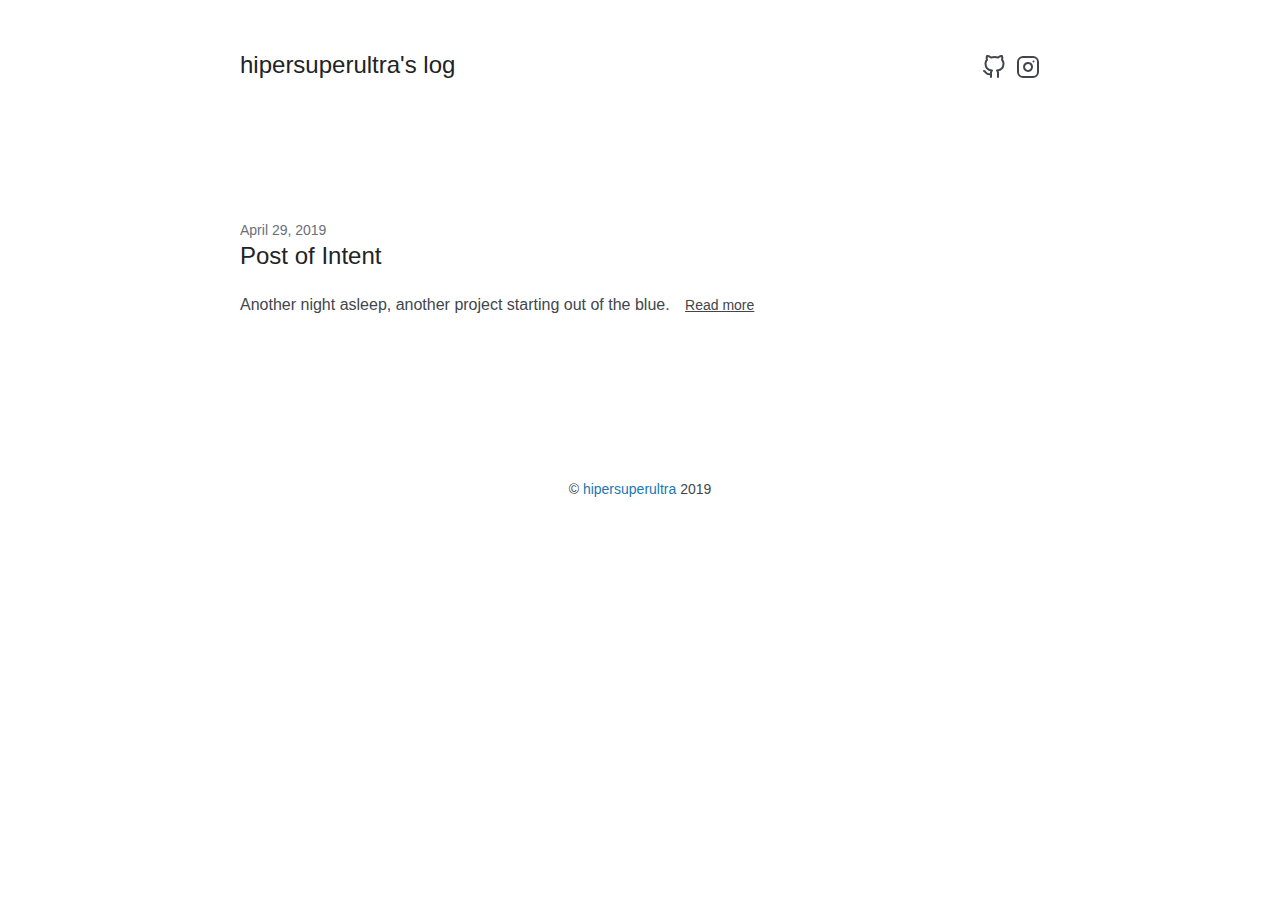
==== commit 5b8e254b: "Changes blog name" ====
--- a/posts/index.html
+++ b/posts/index.html
@@ -4,13 +4,13 @@
 <meta charset="UTF-8" />
 <meta name="viewport" content="width=device-width, initial-scale=1"/>
 
-<title>Posts | hipersuperultra log</title>
+<title>Posts | hipersuperultra&#39;s log</title>
 
 
 
-<link href="https://hipersuperultra.neocities.org/index.xml" rel="alternate" type="application/rss+xml" title="hipersuperultra log" />
+<link href="https://hipersuperultra.github.io/index.xml" rel="alternate" type="application/rss+xml" title="hipersuperultra&#39;s log" />
 
-<link rel="stylesheet" href="/css/style.css"/><link rel='stylesheet' href='https://hipersuperultra.neocities.org/css/custom.css'><link rel="manifest" href="/site.webmanifest">
+<link rel="stylesheet" href="/css/style.css"/><link rel='stylesheet' href='https://hipersuperultra.github.io/css/custom.css'><link rel="manifest" href="/site.webmanifest">
 <link rel="mask-icon" href="/safari-pinned-tab.svg" color="#5bbad5">
 <meta name="msapplication-TileColor" content="#da532c">
 <meta name="theme-color" content="#ffffff">
@@ -20,8 +20,8 @@
   <div class="container">
     <nav class="nav">
       <div class="nav-left">
-        <a class="nav-item" href="https://hipersuperultra.neocities.org">
-          <h1 class="title is-4">hipersuperultra log</h1>
+        <a class="nav-item" href="https://hipersuperultra.github.io">
+          <h1 class="title is-4">hipersuperultra&#39;s log</h1>
         </a>
       </div>
       <div class="nav-right">
@@ -66,12 +66,12 @@
         
       </div>
       <h2 class="subtitle is-6 date">April 29, 2019</h2>
-      <h1 class="title"><a href="https://hipersuperultra.neocities.org/posts/post-of-intent/">Post of Intent</a></h1>
+      <h1 class="title"><a href="https://hipersuperultra.github.io/posts/post-of-intent/">Post of Intent</a></h1>
       <div class="content">
         Another night asleep, another project starting out of the blue.
 
         
-        <a class="button is-link" href="https://hipersuperultra.neocities.org/posts/post-of-intent/" style="height:28px">
+        <a class="button is-link" href="https://hipersuperultra.github.io/posts/post-of-intent/" style="height:28px">
           Read more
         </a>
         
@@ -99,7 +99,7 @@
 
 <section class="section">
   <div class="container has-text-centered">
-    <p>&copy; <a href="https://hipersuperultra.neocities.org/">hipersuperultra</a> 2019</p>
+    <p>&copy; <a href="https://hipersuperultra.github.io/">hipersuperultra</a> 2019</p>
     
   </div>
 </section>
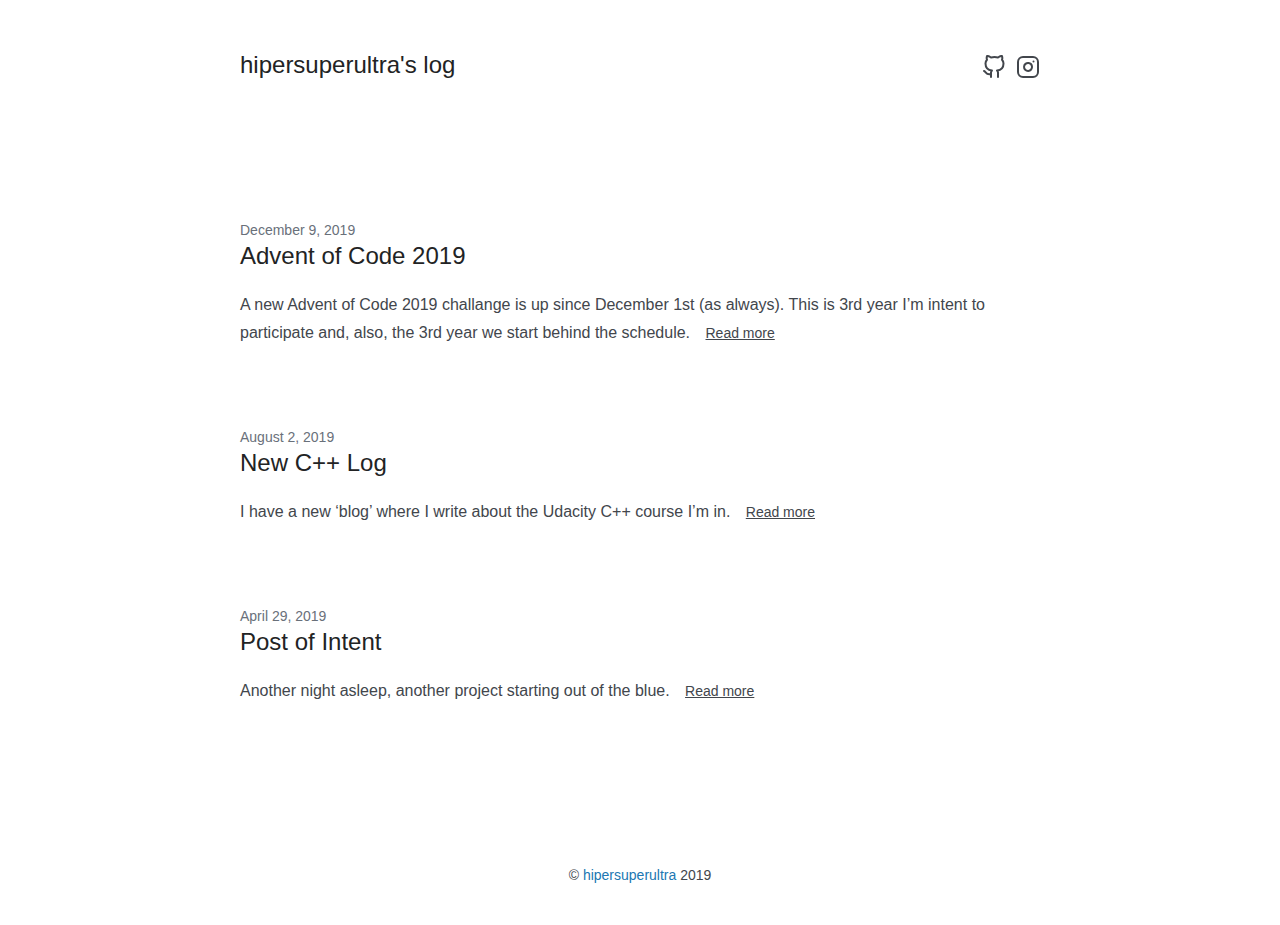
==== commit b8b132fe: "AoC 2019" ====
--- a/posts/index.html
+++ b/posts/index.html
@@ -65,6 +65,40 @@
       <div class="subtitle tags is-6 is-pulled-right">
         
       </div>
+      <h2 class="subtitle is-6 date">December 9, 2019</h2>
+      <h1 class="title"><a href="https://hipersuperultra.github.io/posts/aoc-2019/">Advent of Code 2019</a></h1>
+      <div class="content">
+        A new Advent of Code 2019 challange is up since December 1st (as always). This is 3rd year I&rsquo;m intent to participate and, also, the 3rd year we start behind the schedule.
+
+        
+        <a class="button is-link" href="https://hipersuperultra.github.io/posts/aoc-2019/" style="height:28px">
+          Read more
+        </a>
+        
+      </div>
+    </article>
+    
+    <article>
+      <div class="subtitle tags is-6 is-pulled-right">
+        
+      </div>
+      <h2 class="subtitle is-6 date">August 2, 2019</h2>
+      <h1 class="title"><a href="https://hipersuperultra.github.io/posts/new-cpp-log/">New C&#43;&#43; Log</a></h1>
+      <div class="content">
+        I have a new &lsquo;blog&rsquo; where I write about the Udacity C++ course I&rsquo;m in.
+
+        
+        <a class="button is-link" href="https://hipersuperultra.github.io/posts/new-cpp-log/" style="height:28px">
+          Read more
+        </a>
+        
+      </div>
+    </article>
+    
+    <article>
+      <div class="subtitle tags is-6 is-pulled-right">
+        
+      </div>
       <h2 class="subtitle is-6 date">April 29, 2019</h2>
       <h1 class="title"><a href="https://hipersuperultra.github.io/posts/post-of-intent/">Post of Intent</a></h1>
       <div class="content">
